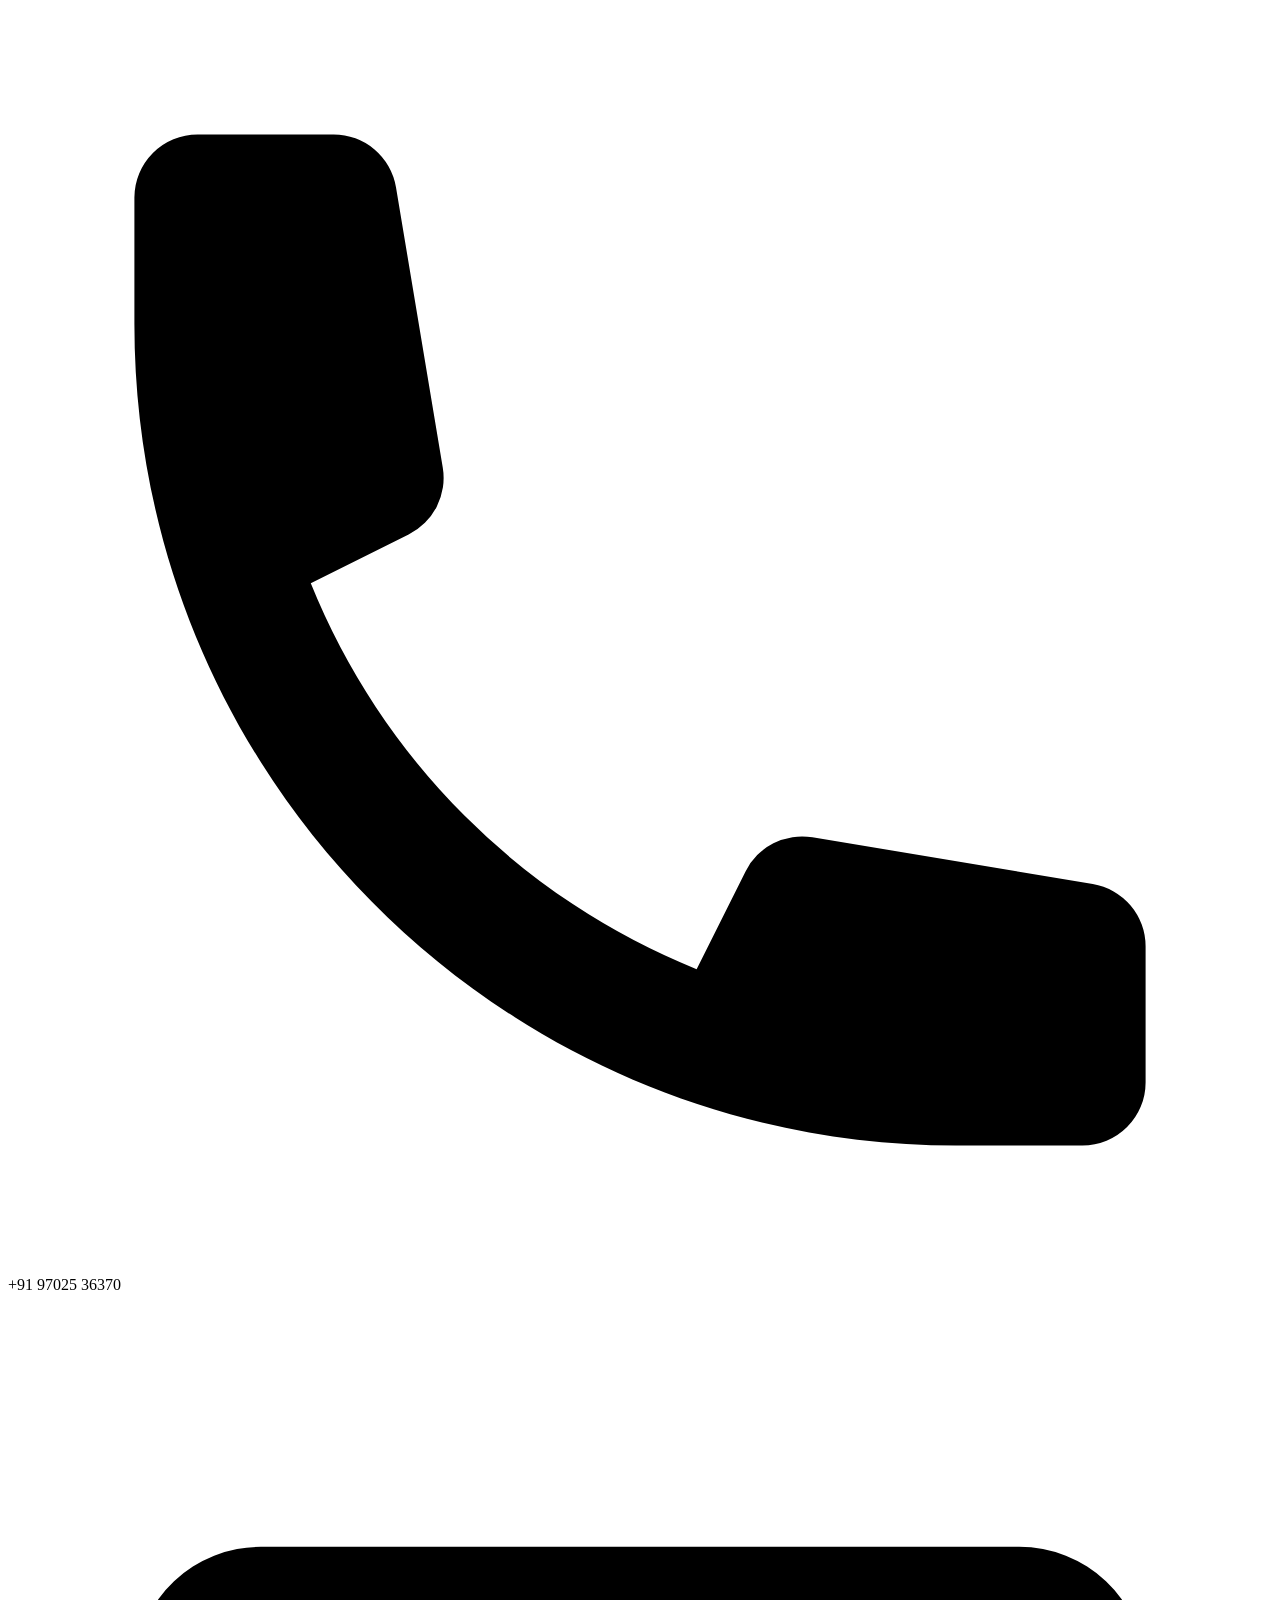
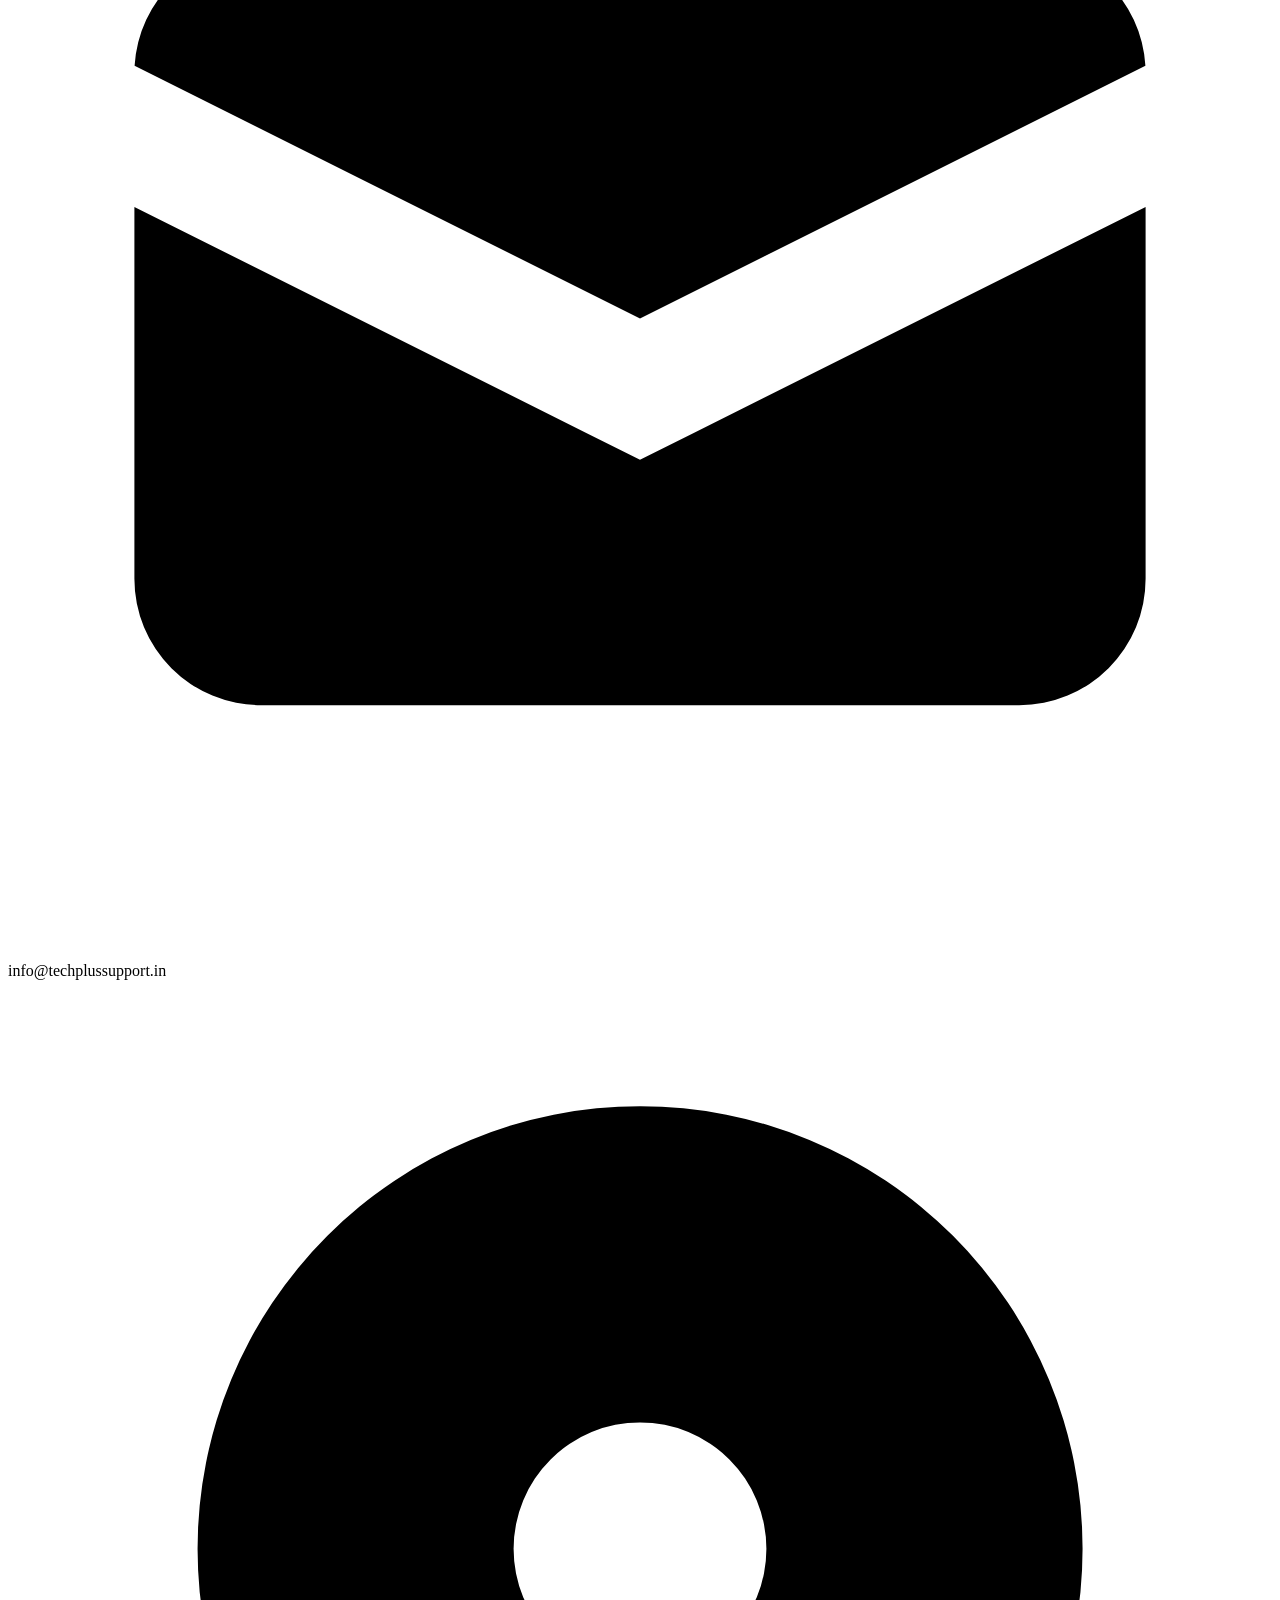
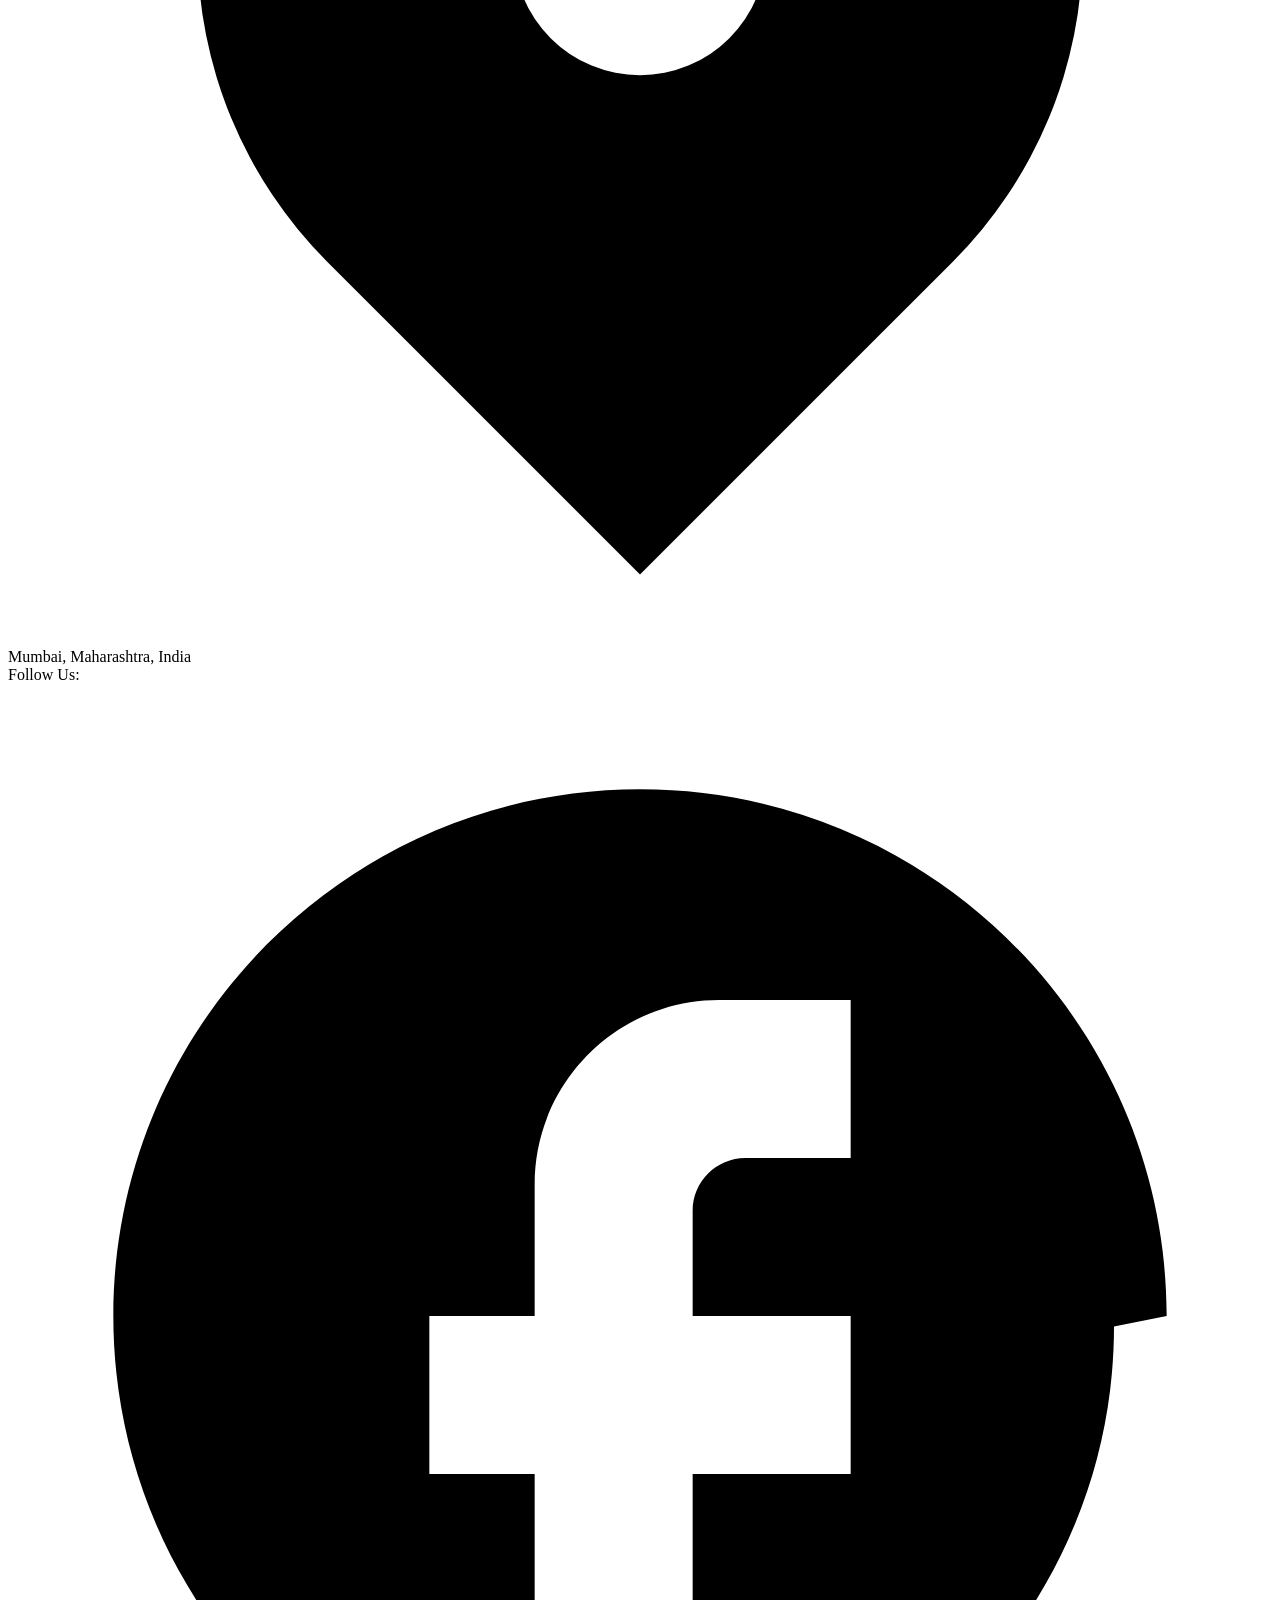
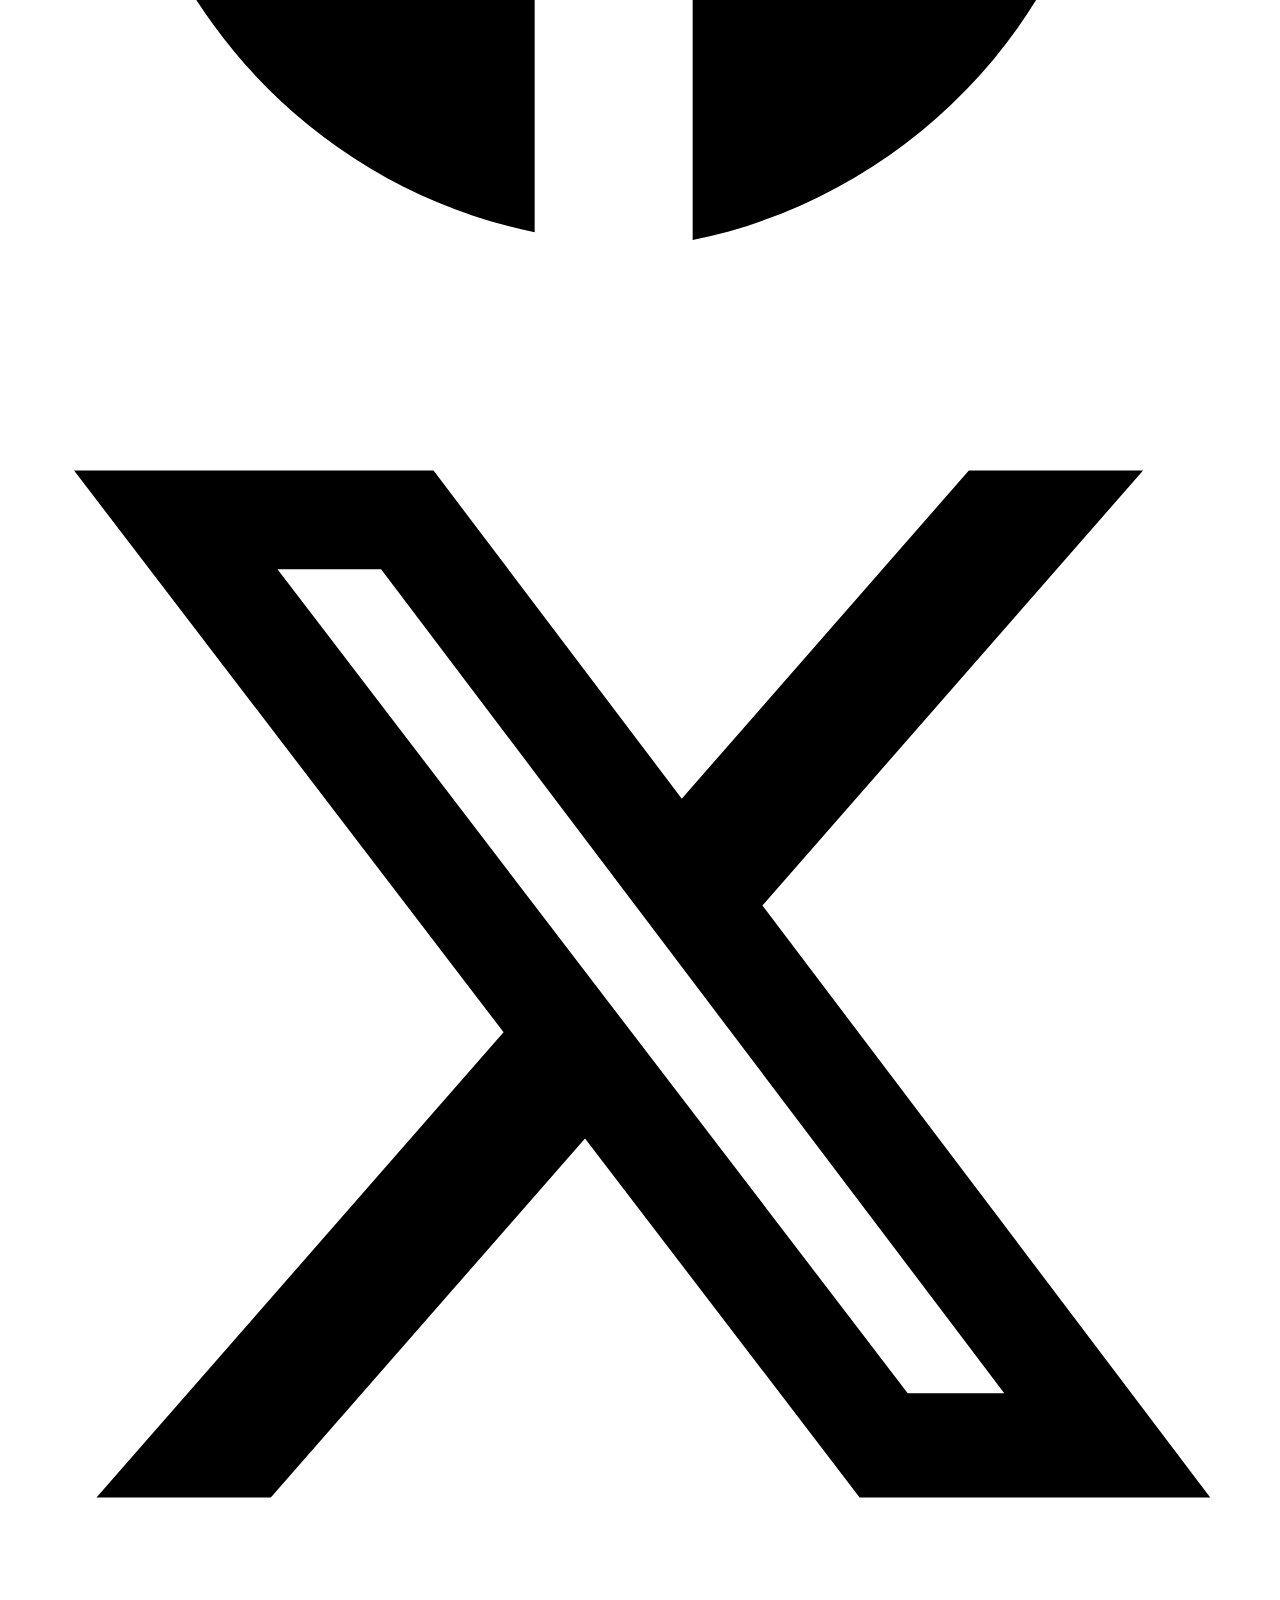
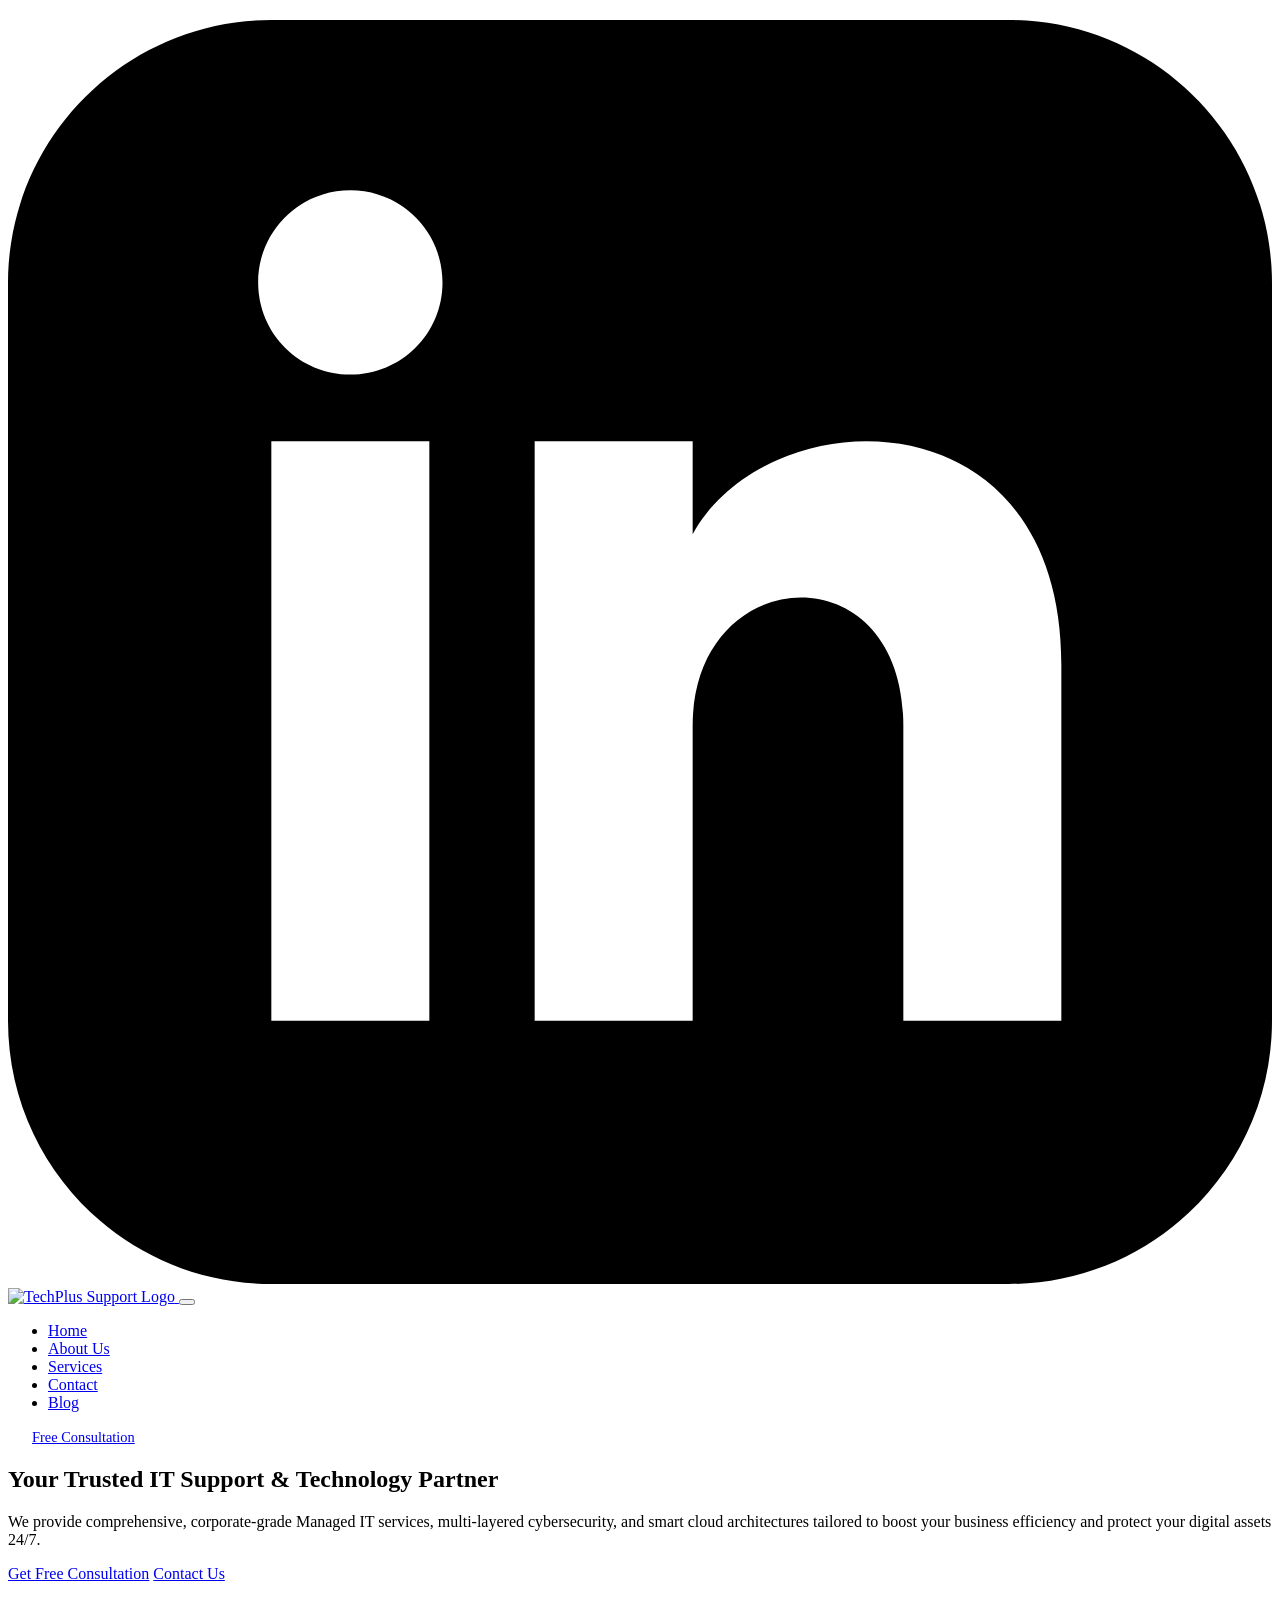
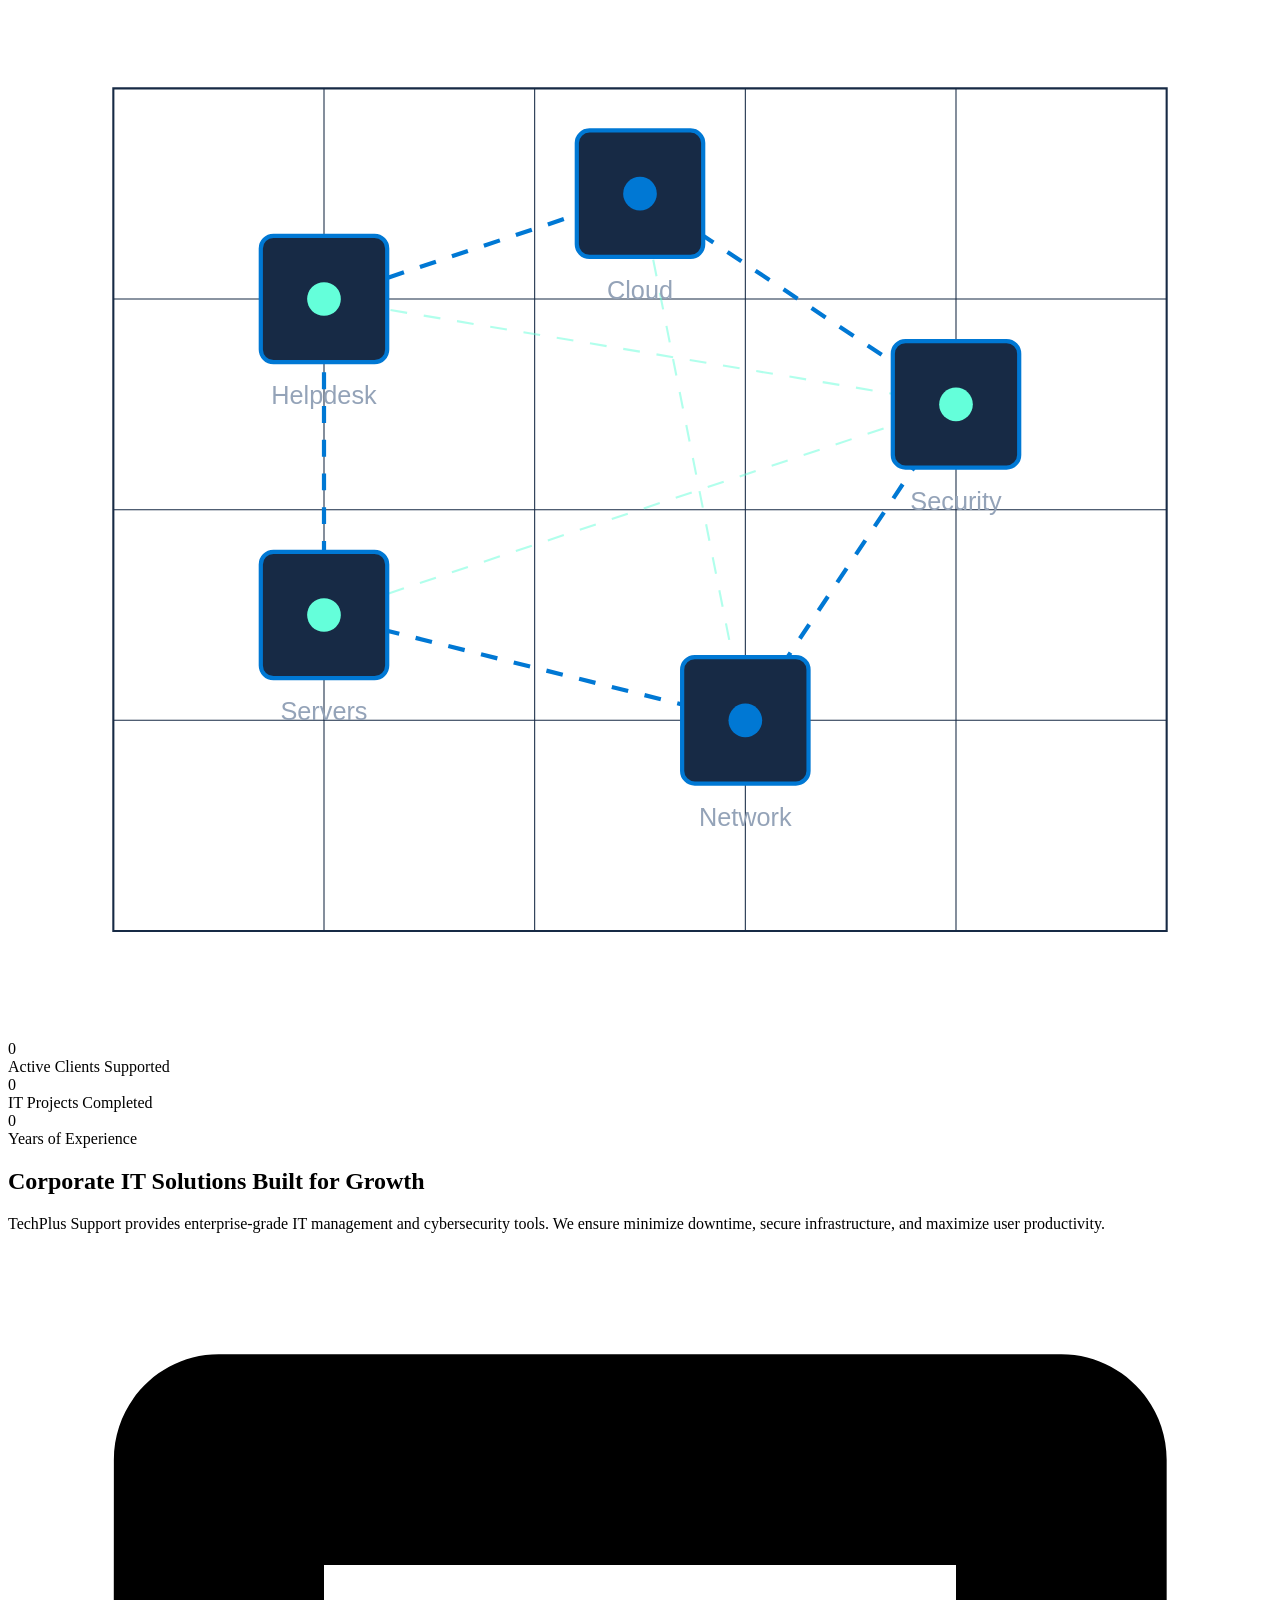
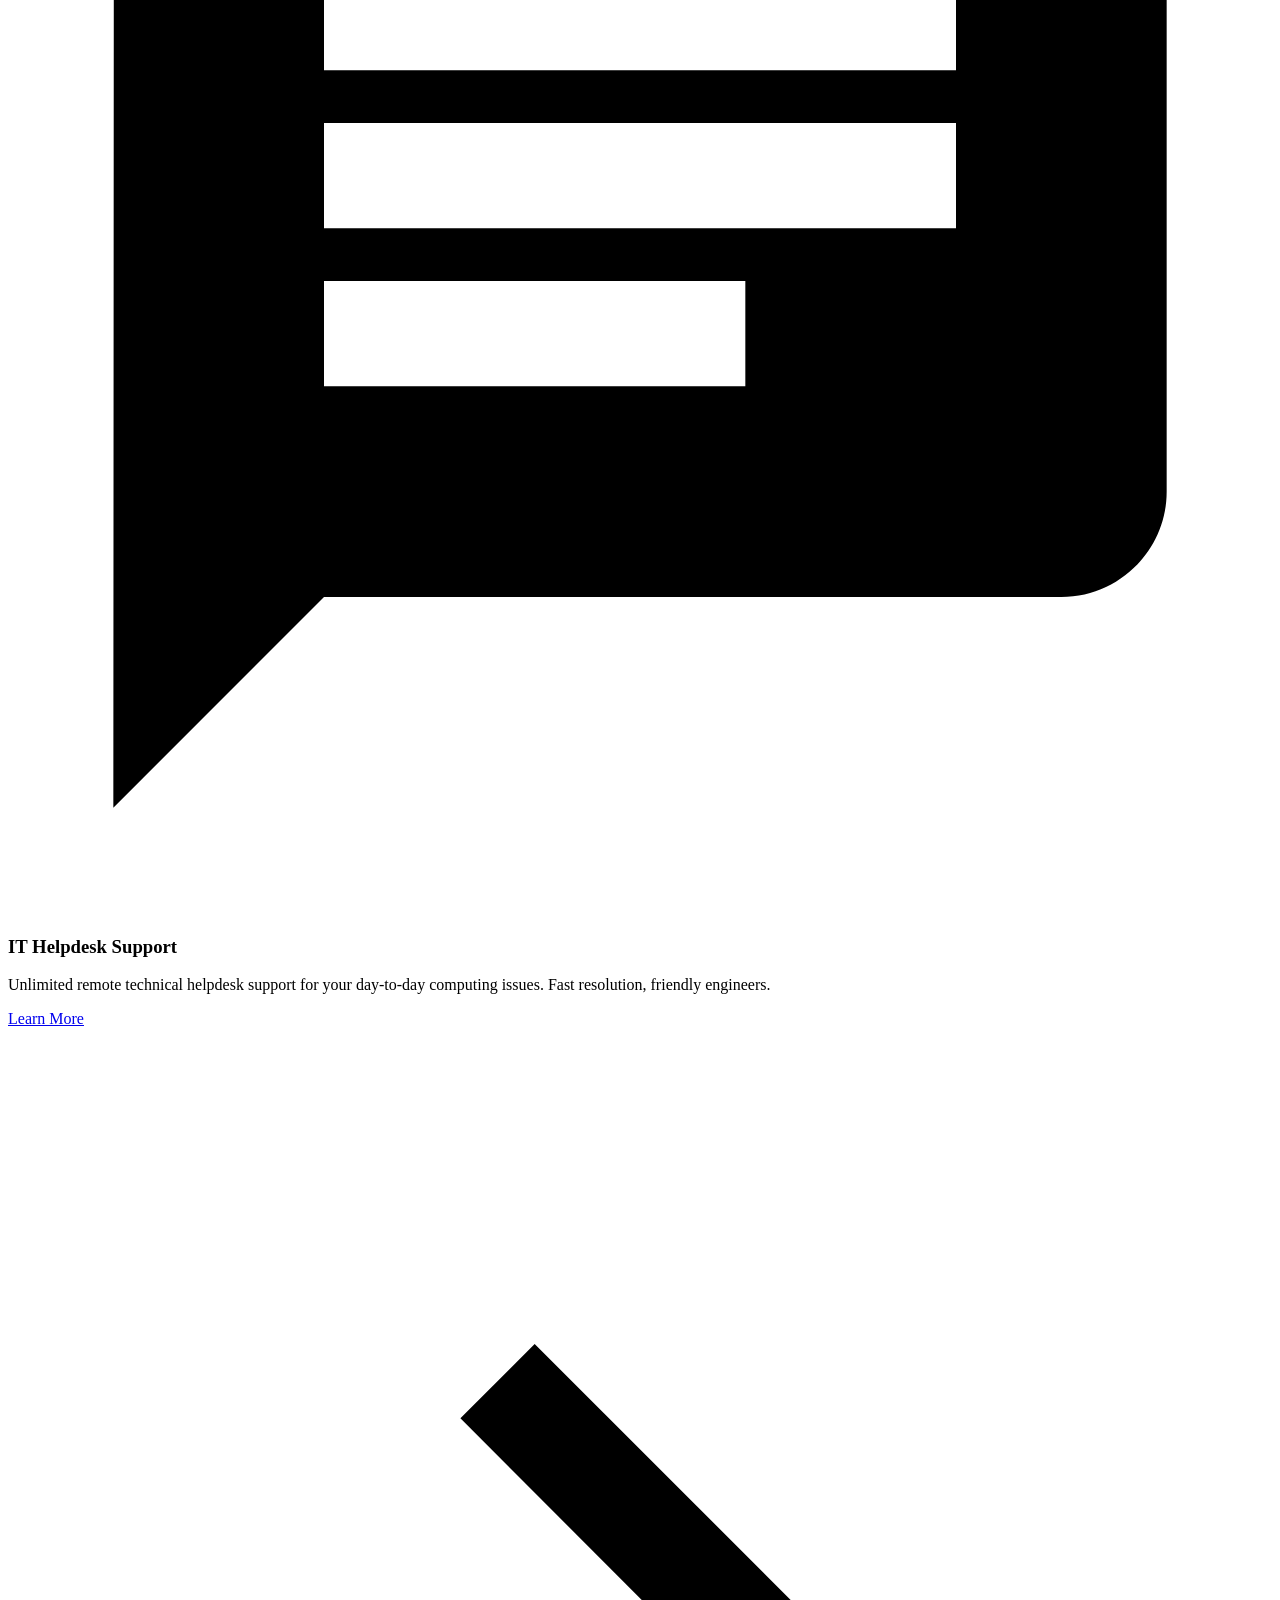
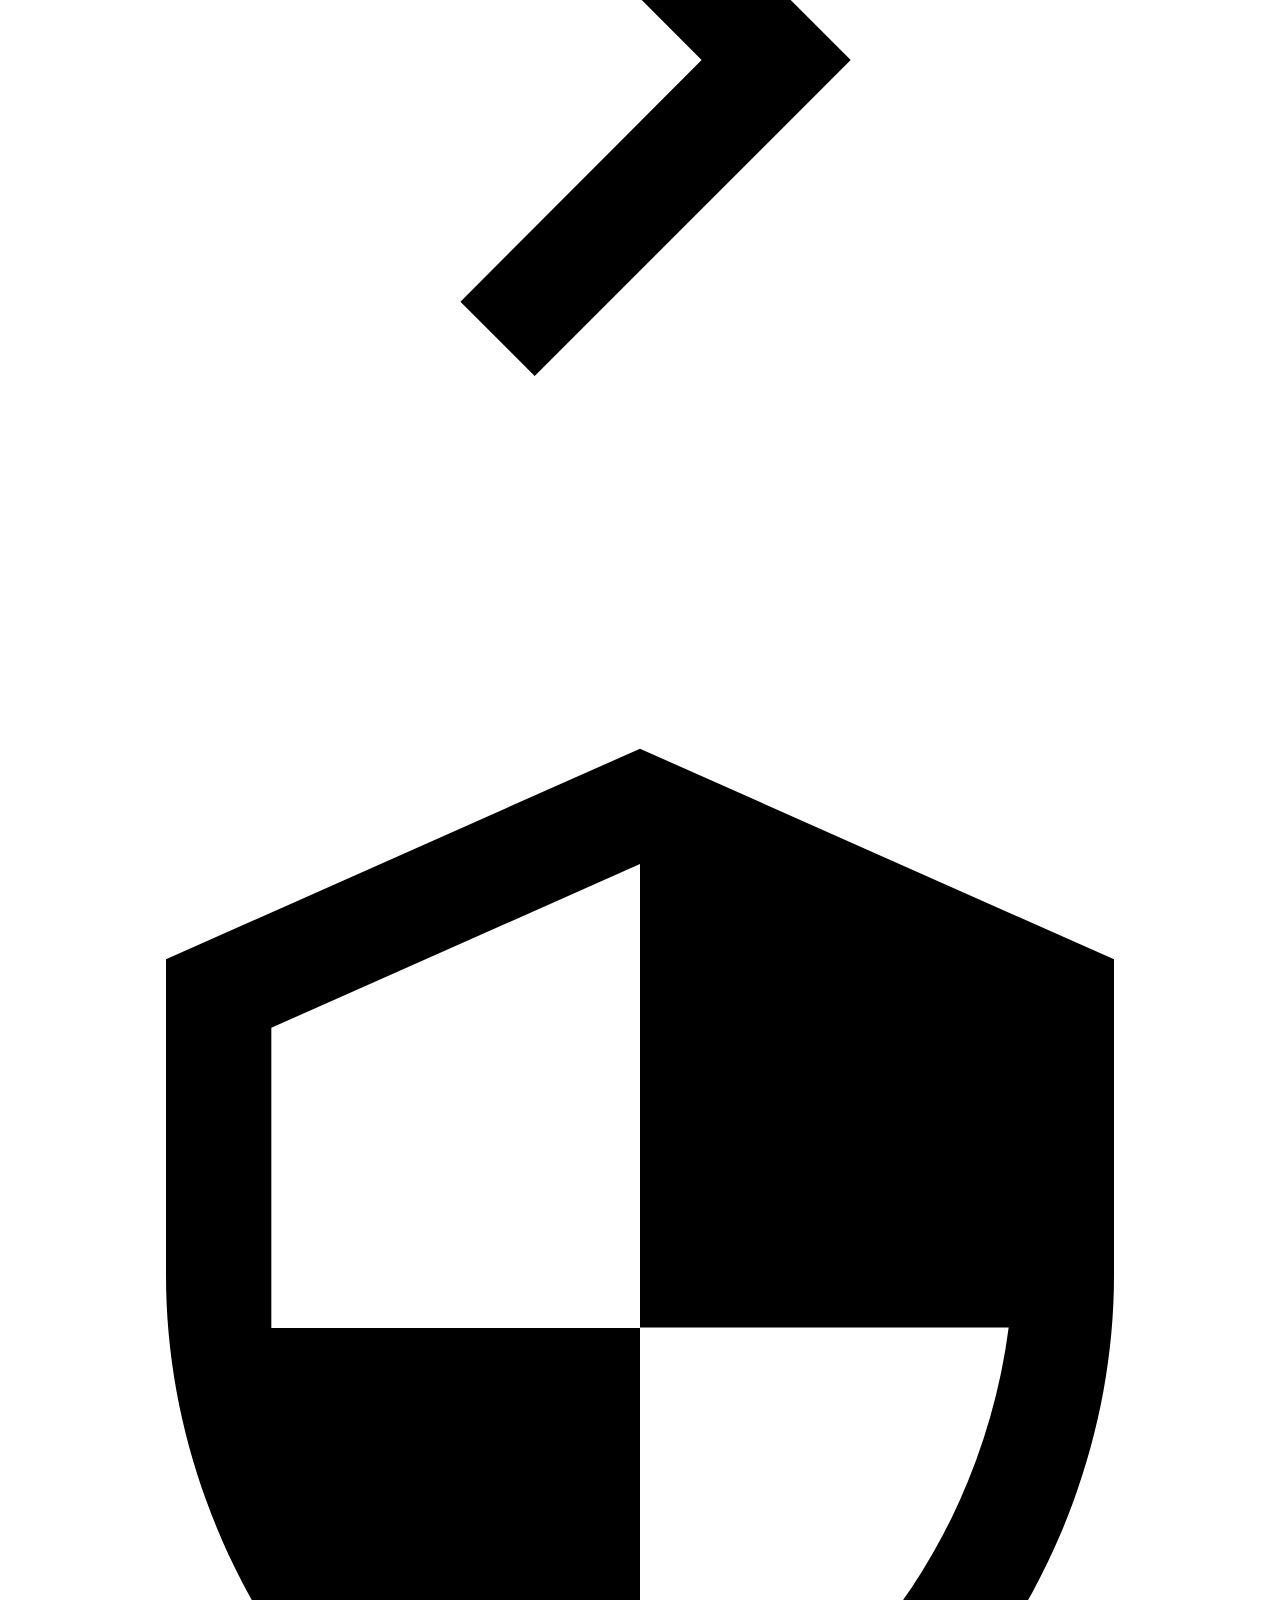
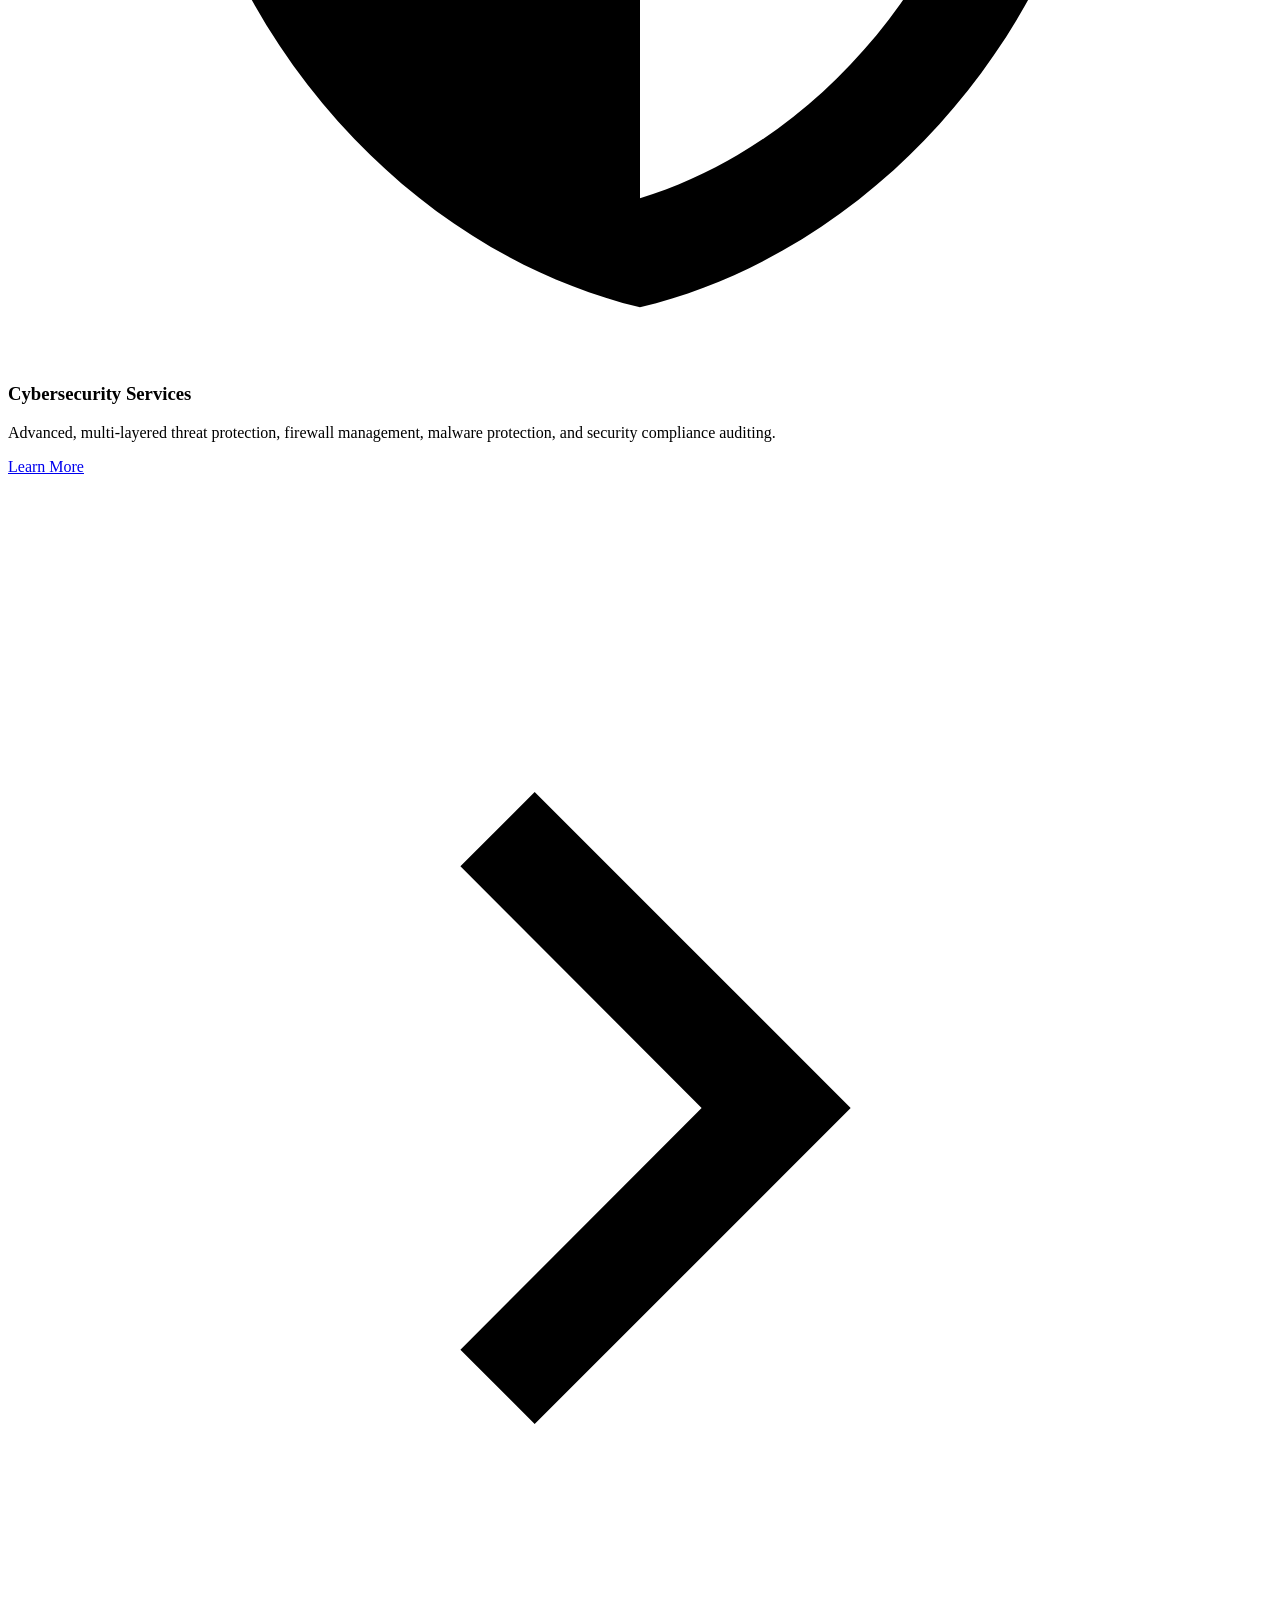
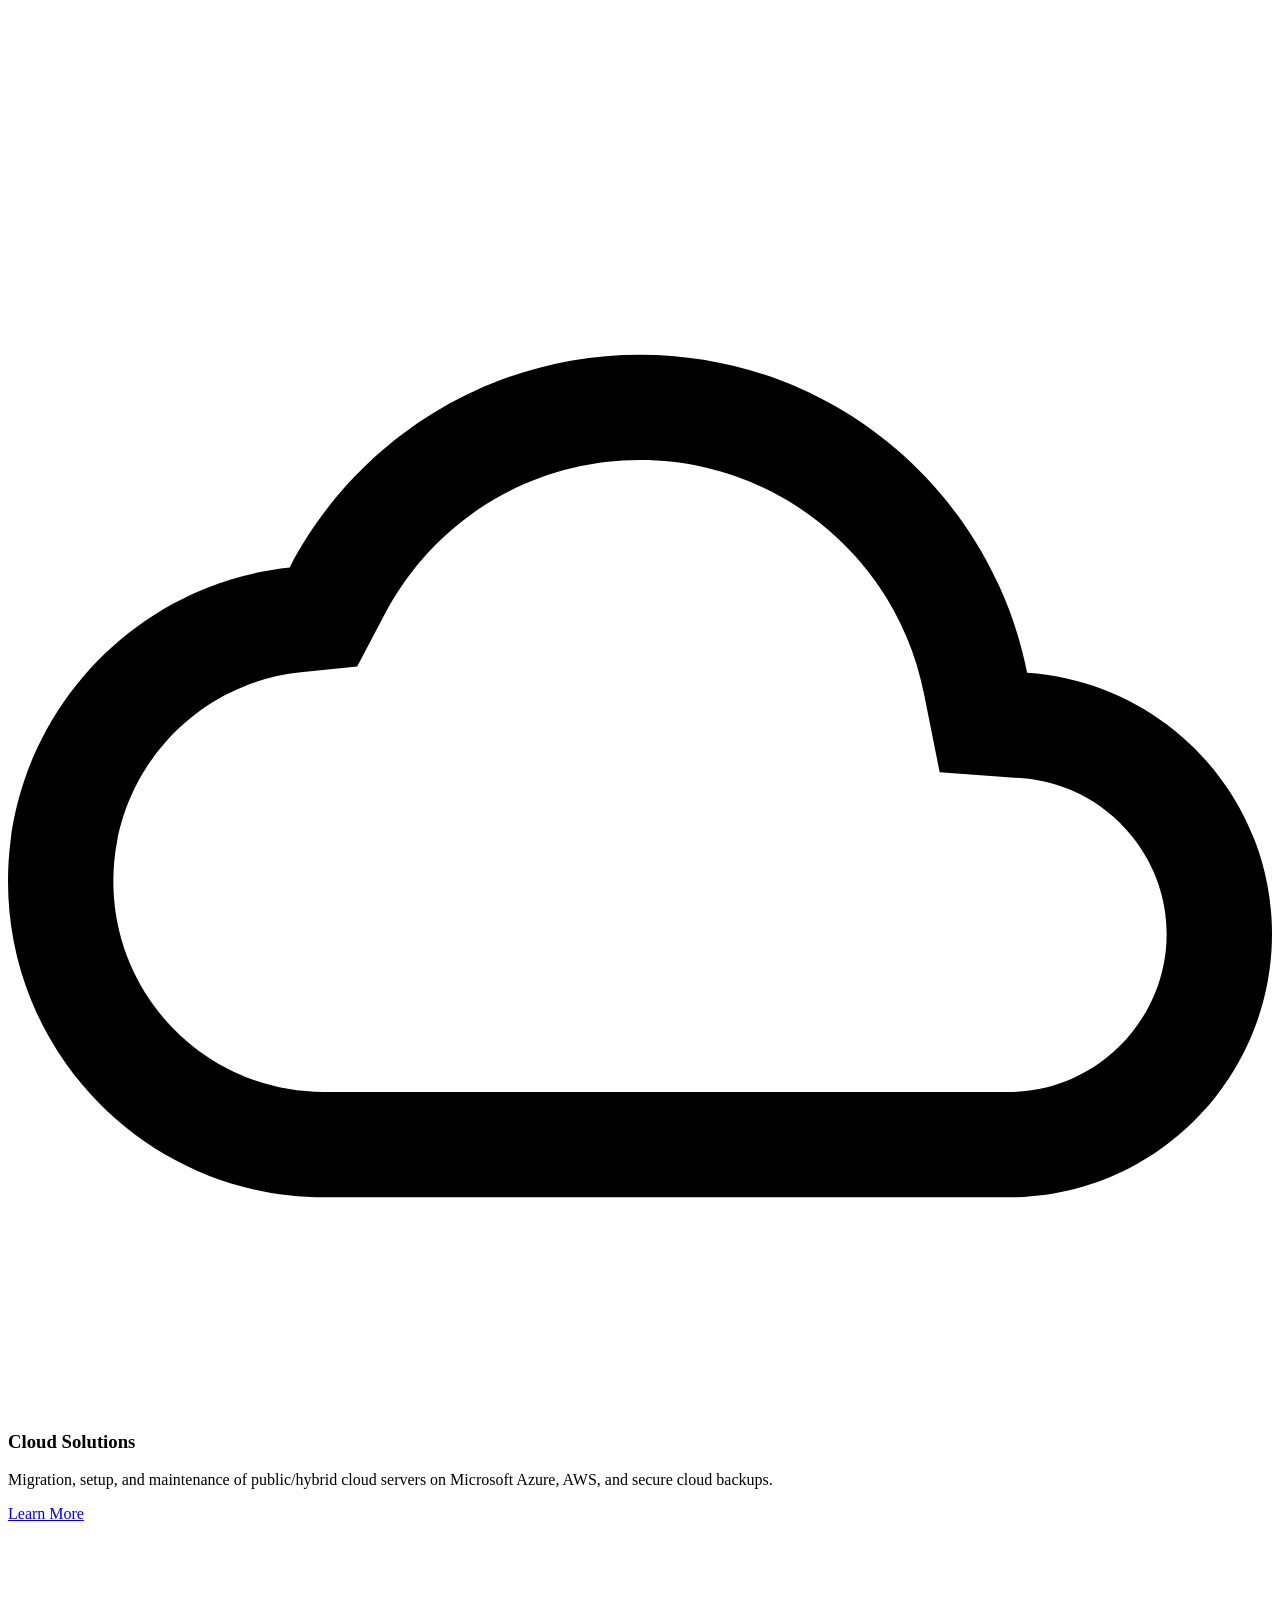
==== index.html @ dabc21ff "Add files via upload" ====
<!DOCTYPE html>
<html lang="en">
<head>
  <meta charset="UTF-8">
  <meta name="viewport" content="width=device-width, initial-scale=1.0">
  <title>Your Trusted IT Support & Technology Partner | TechPlus Support</title>
  <meta name="description" content="TechPlus Support provides premium IT Support, Managed IT Services, Cybersecurity, Cloud Solutions, and Server Management for businesses in Mumbai and globally. Get a free consultation today.">
  <link rel="stylesheet" href="css/style.css">
</head>
<body>

  <!-- Top Contact/Social Bar -->
  <div class="top-bar">
    <div class="container">
      <div class="top-bar-left">
        <div class="top-bar-item">
          <!-- Telephone Icon -->
          <svg viewBox="0 0 20 20"><path d="M2 3a1 1 0 011-1h2.153a1 1 0 01.986.836l.74 4.435a1 1 0 01-.54 1.06l-1.548.773a11.037 11.037 0 006.105 6.105l.774-1.548a1 1 0 011.059-.54l4.435.74a1 1 0 01.836.986V17a1 1 0 01-1 1h-2C7.82 18 2 12.18 2 5V3z"/></svg>
          <span>+91 97025 36370</span>
        </div>
        <div class="top-bar-item">
          <!-- Envelope Icon -->
          <svg viewBox="0 0 20 20"><path d="M2.003 5.884L10 9.882l7.997-3.998A2 2 0 0016 4H4a2 2 0 00-1.997 1.884z"/><path d="M18 8.118l-8 4-8-4V14a2 2 0 002 2h12a2 2 0 002-2V8.118z"/></svg>
          <span>info@techplussupport.in</span>
        </div>
        <div class="top-bar-item">
          <!-- Map Marker Icon -->
          <svg viewBox="0 0 20 20"><path fill-rule="evenodd" d="M5.05 4.05a7 7 0 119.9 9.9L10 18.9l-4.95-4.95a7 7 0 010-9.9zM10 11a2 2 0 100-4 2 2 0 000 4z" clip-rule="evenodd"/></svg>
          <span>Mumbai, Maharashtra, India</span>
        </div>
      </div>
      <div class="top-bar-right">
        <span style="margin-right: 0.5rem;">Follow Us:</span>
        <div class="social-links">
          <!-- Facebook -->
          <a href="#" aria-label="Facebook">
            <svg viewBox="0 0 24 24"><path d="M22 12c0-5.52-4.48-10-10-10S2 6.48 2 12c0 4.84 3.44 8.87 8 9.8V15H8v-3h2V9.5C10 7.57 11.57 6 13.5 6H16v3h-2c-.55 0-1 .45-1 1v2h3v3h-3v6.95c4.56-.93 8-4.96 8-9.75z"/></svg>
          </a>
          <!-- Twitter / X -->
          <a href="#" aria-label="Twitter">
            <svg viewBox="0 0 24 24"><path d="M18.244 2.25h3.308l-7.227 8.26 8.502 11.24H16.17l-5.214-6.817L4.99 21.75H1.68l7.73-8.835L1.254 2.25H8.08l4.713 6.231zm-1.161 17.52h1.833L7.084 4.126H5.117z"/></svg>
          </a>
          <!-- LinkedIn -->
          <a href="#" aria-label="LinkedIn">
            <svg viewBox="0 0 24 24"><path d="M19 0h-14c-2.761 0-5 2.239-5 5v14c0 2.761 2.239 5 5 5h14c2.762 0 5-2.239 5-5v-14c0-2.761-2.238-5-5-5zm-11 19h-3v-11h3v11zm-1.5-12.268c-.966 0-1.75-.779-1.75-1.75s.784-1.75 1.75-1.75 1.75.779 1.75 1.75-.784 1.75-1.75 1.75zm13.5 12.268h-3v-5.604c0-3.368-4-3.113-4 0v5.604h-3v-11h3v1.765c1.396-2.586 7-2.777 7 2.476v6.759z"/></svg>
          </a>
        </div>
      </div>
    </div>
  </div>

  <!-- Header & Navigation -->
  <header>
    <div class="container">
      <nav class="navbar">
        <a href="index.html" class="logo">
          <img src="images/logo.jpg" alt="TechPlus Support Logo" class="logo-img">
        </a>

        <button class="hamburger" aria-label="Toggle Navigation">
          <span></span>
          <span></span>
          <span></span>
        </button>

        <ul class="nav-links">
          <li><a href="index.html" class="nav-link">Home</a></li>
          <li><a href="about.html" class="nav-link">About Us</a></li>
          <li><a href="services.html" class="nav-link">Services</a></li>
          <li><a href="contact.html" class="nav-link">Contact</a></li>
          <li><a href="blog.html" class="nav-link">Blog</a></li>
        </ul>

        <div class="nav-cta">
          <a href="contact.html?service=consultation" class="btn btn-outline" style="padding: 0.6rem 1.5rem; font-size: 0.9rem;">Free Consultation</a>
        </div>
      </nav>
    </div>
  </header>

  <!-- Hero Section -->
  <section class="hero">
    <div class="container">
      <div class="hero-grid">
        <div class="hero-content">
          <h1>Your Trusted IT Support & Technology Partner</h1>
          <p>We provide comprehensive, corporate-grade Managed IT services, multi-layered cybersecurity, and smart cloud architectures tailored to boost your business efficiency and protect your digital assets 24/7.</p>
          <div class="hero-ctas">
            <a href="contact.html?service=consultation" class="btn btn-primary">Get Free Consultation</a>
            <a href="contact.html" class="btn btn-secondary">Contact Us</a>
          </div>
        </div>
        <div class="hero-image-wrapper">
          <!-- Abstract SVG Network Illustration for High-End IT Aesthetic -->
          <svg class="hero-svg" viewBox="0 0 600 500" fill="none" xmlns="http://www.w3.org/2000/svg">
            <style>
              .pulse { animation: pulseAnim 3s infinite alternate; }
              .pulse-delayed { animation: pulseAnim 3s infinite alternate 1.5s; }
              .dash { stroke-dasharray: 8; animation: dashAnim 30s linear infinite; }
              @keyframes pulseAnim {
                0% { r: 6px; fill-opacity: 0.6; }
                100% { r: 12px; fill-opacity: 0.9; }
              }
              @keyframes dashAnim {
                to { stroke-dashoffset: -1000; }
              }
            </style>
            <!-- Background Grid -->
            <path d="M50 50 H550 V450 H50 Z" stroke="#172a45" stroke-width="1"/>
            <path d="M150 50 V450 M250 50 V450 M350 50 V450 M450 50 V450" stroke="#172a45" stroke-width="0.5"/>
            <path d="M50 150 H550 M50 250 H550 M50 350 H550" stroke="#172a45" stroke-width="0.5"/>
            
            <!-- Connection Lines -->
            <path class="dash" d="M150 150 L300 100 L450 200 L350 350 L150 300 Z" stroke="#0078d4" stroke-width="2"/>
            <path class="dash" d="M300 100 L350 350 M150 150 L450 200 M150 300 L300 250 L450 200" stroke="#64ffda" stroke-width="1" stroke-opacity="0.5"/>
            
            <!-- Servers and Devices SVGs inside Hero -->
            <rect x="120" y="120" width="60" height="60" rx="6" fill="#172a45" stroke="#0078d4" stroke-width="2"/>
            <circle cx="150" cy="150" r="8" fill="#64ffda" class="pulse"/>
            
            <rect x="270" y="70" width="60" height="60" rx="6" fill="#172a45" stroke="#0078d4" stroke-width="2"/>
            <circle cx="300" cy="100" r="8" fill="#0078d4" class="pulse-delayed"/>
            
            <rect x="420" y="170" width="60" height="60" rx="6" fill="#172a45" stroke="#0078d4" stroke-width="2"/>
            <circle cx="450" cy="200" r="8" fill="#64ffda" class="pulse"/>

            <rect x="320" y="320" width="60" height="60" rx="6" fill="#172a45" stroke="#0078d4" stroke-width="2"/>
            <circle cx="350" cy="350" r="8" fill="#0078d4" class="pulse-delayed"/>

            <rect x="120" y="270" width="60" height="60" rx="6" fill="#172a45" stroke="#0078d4" stroke-width="2"/>
            <circle cx="150" cy="300" r="8" fill="#64ffda" class="pulse"/>
            
            <!-- Labels -->
            <text x="150" y="200" fill="#94a3b8" font-size="12" text-anchor="middle" font-family="sans-serif">Helpdesk</text>
            <text x="300" y="150" fill="#94a3b8" font-size="12" text-anchor="middle" font-family="sans-serif">Cloud</text>
            <text x="450" y="250" fill="#94a3b8" font-size="12" text-anchor="middle" font-family="sans-serif">Security</text>
            <text x="350" y="400" fill="#94a3b8" font-size="12" text-anchor="middle" font-family="sans-serif">Network</text>
            <text x="150" y="350" fill="#94a3b8" font-size="12" text-anchor="middle" font-family="sans-serif">Servers</text>
          </svg>
        </div>
      </div>

      <!-- Stats Bar Panel -->
      <div class="stats-bar">
        <div class="stat-item">
          <div class="stat-number" data-target="1500" data-suffix="+">0</div>
          <div class="stat-label">Active Clients Supported</div>
        </div>
        <div class="stat-item">
          <div class="stat-number" data-target="3200" data-suffix="+">0</div>
          <div class="stat-label">IT Projects Completed</div>
        </div>
        <div class="stat-item">
          <div class="stat-number" data-target="12" data-suffix="+">0</div>
          <div class="stat-label">Years of Experience</div>
        </div>
      </div>
    </div>
  </section>

  <!-- Core Competencies / Why Us Section Summary -->
  <section class="section">
    <div class="container">
      <div class="section-header">
        <h2>Corporate IT Solutions Built for Growth</h2>
        <p>TechPlus Support provides enterprise-grade IT management and cybersecurity tools. We ensure minimize downtime, secure infrastructure, and maximize user productivity.</p>
      </div>

      <div class="services-grid">
        <!-- 1. Helpdesk -->
        <div class="service-card">
          <div class="service-icon">
            <svg viewBox="0 0 24 24"><path d="M20 2H4c-1.1 0-1.99.9-1.99 2L2 22l4-4h14c1.1 0 2-.9 2-2V4c0-1.1-.9-2-2-2zM6 9h12v2H6V9zm8 5H6v-2h8v2zm4-6H6V6h12v2z"/></svg>
          </div>
          <h3>IT Helpdesk Support</h3>
          <p>Unlimited remote technical helpdesk support for your day-to-day computing issues. Fast resolution, friendly engineers.</p>
          <a href="services.html" class="btn-link">Learn More 
            <svg viewBox="0 0 24 24"><path d="M8.59 16.59L13.17 12 8.59 7.41 10 6l6 6-6 6-1.41-1.41z"/></svg>
          </a>
        </div>

        <!-- 2. Security -->
        <div class="service-card">
          <div class="service-icon">
            <svg viewBox="0 0 24 24"><path d="M12 1L3 5v6c0 5.55 3.84 10.74 9 12 5.16-1.26 9-6.45 9-12V5l-9-4zm0 10.99h7c-.53 4.12-3.28 7.79-7 8.94V12H5V6.3l7-3.11v8.8z"/></svg>
          </div>
          <h3>Cybersecurity Services</h3>
          <p>Advanced, multi-layered threat protection, firewall management, malware protection, and security compliance auditing.</p>
          <a href="services.html" class="btn-link">Learn More 
            <svg viewBox="0 0 24 24"><path d="M8.59 16.59L13.17 12 8.59 7.41 10 6l6 6-6 6-1.41-1.41z"/></svg>
          </a>
        </div>

        <!-- 3. Cloud -->
        <div class="service-card">
          <div class="service-icon">
            <svg viewBox="0 0 24 24"><path d="M19.35 10.04C18.67 6.59 15.64 4 12 4 9.11 4 6.6 5.64 5.35 8.04 2.34 8.36 0 10.91 0 14c0 3.31 2.69 6 6 6h13c2.76 0 5-2.24 5-5 0-2.64-2.05-4.78-4.65-4.96zM19 18H6c-2.21 0-4-1.79-4-4 0-2.05 1.53-3.76 3.56-3.97l1.07-.11.5-.95C8.08 7.14 9.94 6 12 6c2.62 0 4.88 1.86 5.39 4.43l.3 1.5 1.53.11c1.56.1 2.78 1.41 2.78 2.96 0 1.65-1.35 3-3 3z"/></svg>
          </div>
          <h3>Cloud Solutions</h3>
          <p>Migration, setup, and maintenance of public/hybrid cloud servers on Microsoft Azure, AWS, and secure cloud backups.</p>
          <a href="services.html" class="btn-link">Learn More 
            <svg viewBox="0 0 24 24"><path d="M8.59 16.59L13.17 12 8.59 7.41 10 6l6 6-6 6-1.41-1.41z"/></svg>
          </a>
        </div>
      </div>

      <div class="text-center" style="margin-top: 3rem;">
        <a href="services.html" class="btn btn-outline">View All Managed IT Services</a>
      </div>
    </div>
  </section>

  <!-- High-End Section: Testimonials Carousel -->
  <section class="section section-bg-dark testimonials-section">
    <div class="container">
      <div class="section-header">
        <h2>What Our Clients Say</h2>
        <p>Discover how TechPlus Support helps enterprises, startups, and mid-sized businesses streamline operations and secure their data.</p>
      </div>

      <div class="carousel-container">
        <div class="carousel-track">
          <!-- Slide 1 -->
          <div class="carousel-slide">
            <div class="testimonial-card">
              <p class="testimonial-text">"TechPlus Support transformed our office infrastructure. Their team migrated us to Microsoft 365 and secured our database flawlessly. Their 24/7 helpdesk has reduced our IT downtime to near zero."</p>
              <div class="testimonial-author">
                <div class="author-info">
                  <div class="author-name">Rajesh Mehta</div>
                  <div class="author-title">Operations Director, FinTech Solutions India</div>
                </div>
              </div>
            </div>
          </div>
          <!-- Slide 2 -->
          <div class="carousel-slide">
            <div class="testimonial-card">
              <p class="testimonial-text">"Since outsourcing our server management and cybersecurity monitoring to TechPlus Support, we sleep easy at night. Their engineers are responsive, friendly, and highly skilled."</p>
              <div class="testimonial-author">
                <div class="author-info">
                  <div class="author-name">Anjali Sharma</div>
                  <div class="author-title">Chief Technology Officer, Core Retail Corp</div>
                </div>
              </div>
            </div>
          </div>
          <!-- Slide 3 -->
          <div class="carousel-slide">
            <div class="testimonial-card">
              <p class="testimonial-text">"Excellent remote support response. Whenever our employee laptops have software bugs or Microsoft accounts get locked out, TechPlus team resolves it within 15 minutes."</p>
              <div class="testimonial-author">
                <div class="author-info">
                  <div class="author-name">David D'Souza</div>
                  <div class="author-title">HR Manager, Creative Pixels Agency</div>
                </div>
              </div>
            </div>
          </div>
        </div>

        <!-- Controls -->
        <div class="carousel-nav">
          <button class="carousel-btn prev" aria-label="Previous testimonial">
            <svg viewBox="0 0 24 24"><path d="M15.41 7.41L14 6l-6 6 6 6 1.41-1.41L10.83 12z"/></svg>
          </button>
          <button class="carousel-btn next" aria-label="Next testimonial">
            <svg viewBox="0 0 24 24"><path d="M8.59 16.59L13.17 12 8.59 7.41 10 6l6 6-6 6 1.41-1.41z"/></svg>
          </button>
        </div>
        <div class="carousel-dots"></div>
      </div>
    </div>
  </section>

  <!-- FAQ Section -->
  <section class="section">
    <div class="container">
      <div class="section-header">
        <h2>Frequently Asked Questions</h2>
        <p>Find quick answers to common questions about our Managed IT services and customer support policies.</p>
      </div>

      <div class="faq-accordion">
        <div class="faq-item">
          <div class="faq-question">
            <span>What are Managed IT Services?</span>
            <svg viewBox="0 0 24 24"><path d="M7.41 8.59L12 13.17l4.59-4.58L18 10l-6 6-6-6 1.41-1.41z"/></svg>
          </div>
          <div class="faq-answer">
            <p>Managed IT Services allow a business to outsource their IT operations to a specialized provider like TechPlus Support. We proactively monitor, manage, and secure your systems, hardware, networks, and cloud instances, rather than just fixing items when they break.</p>
          </div>
        </div>

        <div class="faq-item">
          <div class="faq-question">
            <span>How fast does your helpdesk respond to issues?</span>
            <svg viewBox="0 0 24 24"><path d="M7.41 8.59L12 13.17l4.59-4.58L18 10l-6 6-6-6 1.41-1.41z"/></svg>
          </div>
          <div class="faq-answer">
            <p>Our standard SLA provides a response within 15 minutes for critical server/network issues, and under 1 hour for standard workstation helpdesk tickets. We offer remote and telephone assistance instantly, and onsite dispatch if required.</p>
          </div>
        </div>

        <div class="faq-item">
          <div class="faq-question">
            <span>Do you offer support on weekends and holidays?</span>
            <svg viewBox="0 0 24 24"><path d="M7.41 8.59L12 13.17l4.59-4.58L18 10l-6 6-6-6 1.41-1.41z"/></svg>
          </div>
          <div class="faq-answer">
            <p>Yes. TechPlus Support offers 24/7/365 active monitoring and technical support for businesses subscribed to our Enterprise/Managed IT plans. Our network operations center is always staffed to keep your business running.</p>
          </div>
        </div>

        <div class="faq-item">
          <div class="faq-question">
            <span>Are there any long-term contract lock-ins?</span>
            <svg viewBox="0 0 24 24"><path d="M7.41 8.59L12 13.17l4.59-4.58L18 10l-6 6-6-6 1.41-1.41z"/></svg>
          </div>
          <div class="faq-answer">
            <p>We offer flexible terms, including month-to-month service agreements, as well as discounted annual commitments. We believe in earning your business every single month through high-quality support and engineering.</p>
          </div>
        </div>
      </div>
    </div>
  </section>

  <!-- CTA Banner Section -->
  <section class="section container" style="padding-top: 0; padding-bottom: 5rem;">
    <div class="cta-banner">
      <h2>Ready to Upgrade Your Corporate Technology Infrastructure?</h2>
      <p>Consult with our lead technology engineer today. Receive a free assessment of your network, security posture, and cloud configurations.</p>
      <div class="cta-banner-buttons">
        <a href="contact.html?service=consultation" class="btn btn-primary">Book Consultation</a>
        <a href="contact.html" class="btn btn-secondary">Get In Touch</a>
      </div>
    </div>
  </section>

  <!-- Floating Contact Widgets -->
  <div class="floating-widgets">
    <button class="btn-whatsapp" aria-label="Chat on WhatsApp">
      <!-- WhatsApp Icon -->
      <svg viewBox="0 0 24 24"><path d="M.057 24l1.687-6.163c-1.041-1.804-1.588-3.849-1.587-5.946C.06 5.348 5.397.01 12.008.01c3.202.001 6.212 1.246 8.477 3.514 2.266 2.268 3.507 5.28 3.505 8.484-.004 6.657-5.34 11.997-11.953 11.997-2.005-.001-3.973-.502-5.73-1.45L0 24zm6.59-4.846c1.6.95 3.188 1.449 4.825 1.451 5.436 0 9.86-4.37 9.864-9.799.002-2.63-1.023-5.101-2.885-6.965C16.528 2.023 14.07 1 11.516 1c-5.44 0-9.866 4.372-9.87 9.802 0 1.714.47 3.387 1.357 4.887l-.994 3.627 3.734-.972zm10.11-6.196c-.287-.144-1.695-.838-1.958-.933-.262-.096-.454-.144-.645.144-.191.287-.74.933-.907 1.124-.167.19-.334.215-.62.072-.288-.144-1.215-.447-2.316-1.43-.856-.764-1.433-1.706-1.6-1.993-.168-.287-.018-.442.125-.584.13-.127.287-.335.43-.502.144-.167.191-.287.287-.478.096-.191.048-.36-.024-.502-.072-.143-.645-1.554-.885-2.128-.233-.563-.49-.487-.674-.496-.172-.008-.371-.01-.57-.01-.2 0-.526.075-.802.374-.276.3-.1.688.191 1.077 1.1 1.539 2.457 2.308 3.51 2.308.287 0 .548-.013.785-.045.244-.032.73-.298.832-.587.102-.288.102-.536.072-.587-.03-.051-.11-.096-.397-.24z"/></svg>
    </button>
    <button class="btn-scrolltop" aria-label="Scroll back to top">
      <svg viewBox="0 0 24 24"><path d="M4 12l1.41 1.41L11 7.83V20h2V7.83l5.58 5.59L20 12l-8-8-8 8z"/></svg>
    </button>
  </div>

  <!-- Footer -->
  <footer>
    <div class="container">
      <div class="footer-grid">
        <!-- Col 1: About -->
        <div class="footer-col footer-about">
          <a href="index.html" class="logo" style="color: white;">
            TechPlus <span>Support</span>
          </a>
          <p>Professional Managed IT support, cloud setups, and multi-layered cybersecurity services. Empowering Mumbai businesses with robust, high-performance technology operations since 2014.</p>
          <div class="footer-socials">
            <a href="#" aria-label="Facebook">
              <svg viewBox="0 0 24 24"><path d="M22 12c0-5.52-4.48-10-10-10S2 6.48 2 12c0 4.84 3.44 8.87 8 9.8V15H8v-3h2V9.5C10 7.57 11.57 6 13.5 6H16v3h-2c-.55 0-1 .45-1 1v2h3v3h-3v6.95c4.56-.93 8-4.96 8-9.75z"/></svg>
            </a>
            <a href="#" aria-label="Twitter">
              <svg viewBox="0 0 24 24"><path d="M18.244 2.25h3.308l-7.227 8.26 8.502 11.24H16.17l-5.214-6.817L4.99 21.75H1.68l7.73-8.835L1.254 2.25H8.08l4.713 6.231zm-1.161 17.52h1.833L7.084 4.126H5.117z"/></svg>
            </a>
            <a href="#" aria-label="LinkedIn">
              <svg viewBox="0 0 24 24"><path d="M19 0h-14c-2.761 0-5 2.239-5 5v14c0 2.761 2.239 5 5 5h14c2.762 0 5-2.239 5-5v-14c0-2.761-2.238-5-5-5zm-11 19h-3v-11h3v11zm-1.5-12.268c-.966 0-1.75-.779-1.75-1.75s.784-1.75 1.75-1.75 1.75.779 1.75 1.75-.784 1.75-1.75 1.75zm13.5 12.268h-3v-5.604c0-3.368-4-3.113-4 0v5.604h-3v-11h3v1.765c1.396-2.586 7-2.777 7 2.476v6.759z"/></svg>
            </a>
          </div>
        </div>

        <!-- Col 2: Services Quick Links -->
        <div class="footer-col">
          <h3>Services</h3>
          <ul class="footer-links">
            <li><a href="services.html"><svg viewBox="0 0 24 24"><path d="M8.59 16.59L13.17 12 8.59 7.41 10 6l6 6-6 6-1.41-1.41z"/></svg> Helpdesk Support</a></li>
            <li><a href="services.html"><svg viewBox="0 0 24 24"><path d="M8.59 16.59L13.17 12 8.59 7.41 10 6l6 6-6 6-1.41-1.41z"/></svg> Cybersecurity</a></li>
            <li><a href="services.html"><svg viewBox="0 0 24 24"><path d="M8.59 16.59L13.17 12 8.59 7.41 10 6l6 6-6 6-1.41-1.41z"/></svg> Cloud Migration</a></li>
            <li><a href="services.html"><svg viewBox="0 0 24 24"><path d="M8.59 16.59L13.17 12 8.59 7.41 10 6l6 6-6 6-1.41-1.41z"/></svg> Microsoft 365 Setup</a></li>
            <li><a href="services.html"><svg viewBox="0 0 24 24"><path d="M8.59 16.59L13.17 12 8.59 7.41 10 6l6 6-6 6-1.41-1.41z"/></svg> Server Administration</a></li>
          </ul>
        </div>

        <!-- Col 3: Quick Links -->
        <div class="footer-col">
          <h3>Quick Links</h3>
          <ul class="footer-links">
            <li><a href="index.html"><svg viewBox="0 0 24 24"><path d="M8.59 16.59L13.17 12 8.59 7.41 10 6l6 6-6 6-1.41-1.41z"/></svg> Home</a></li>
            <li><a href="about.html"><svg viewBox="0 0 24 24"><path d="M8.59 16.59L13.17 12 8.59 7.41 10 6l6 6-6 6-1.41-1.41z"/></svg> About Us</a></li>
            <li><a href="services.html"><svg viewBox="0 0 24 24"><path d="M8.59 16.59L13.17 12 8.59 7.41 10 6l6 6-6 6-1.41-1.41z"/></svg> Services</a></li>
            <li><a href="contact.html"><svg viewBox="0 0 24 24"><path d="M8.59 16.59L13.17 12 8.59 7.41 10 6l6 6-6 6-1.41-1.41z"/></svg> Contact Us</a></li>
            <li><a href="blog.html"><svg viewBox="0 0 24 24"><path d="M8.59 16.59L13.17 12 8.59 7.41 10 6l6 6-6 6-1.41-1.41z"/></svg> Tech Blog</a></li>
          </ul>
        </div>

        <!-- Col 4: Contact Info -->
        <div class="footer-col">
          <h3>Contact Info</h3>
          <div class="footer-contact-list">
            <div class="footer-contact-item">
              <svg viewBox="0 0 20 20"><path fill-rule="evenodd" d="M5.05 4.05a7 7 0 119.9 9.9L10 18.9l-4.95-4.95a7 7 0 010-9.9zM10 11a2 2 0 100-4 2 2 0 000 4z" clip-rule="evenodd"/></svg>
              <span>3, Uttranchal Nagar Poisar Kandivali East, Mumbai - 400101</span>
            </div>
            <div class="footer-contact-item">
              <svg viewBox="0 0 20 20"><path d="M2 3a1 1 0 011-1h2.153a1 1 0 01.986.836l.74 4.435a1 1 0 01-.54 1.06l-1.548.773a11.037 11.037 0 006.105 6.105l.774-1.548a1 1 0 011.059-.54l4.435.74a1 1 0 01.836.986V17a1 1 0 01-1 1h-2C7.82 18 2 12.18 2 5V3z"/></svg>
              <span>+91 97025 36370</span>
            </div>
            <div class="footer-contact-item">
              <svg viewBox="0 0 20 20"><path d="M2.003 5.884L10 9.882l7.997-3.998A2 2 0 0016 4H4a2 2 0 00-1.997 1.884z"/><path d="M18 8.118l-8 4-8-4V14a2 2 0 002 2h12a2 2 0 002-2V8.118z"/></svg>
              <span>info@techplussupport.in</span>
            </div>
          </div>
        </div>
      </div>

      <!-- Footer Bottom -->
      <div class="footer-bottom">
        <p>&copy; 2026 TechPlus Support. All Rights Reserved.</p>
        <div class="footer-bottom-links">
          <a href="privacy.html">Privacy Policy</a>
          <a href="terms.html">Terms & Conditions</a>
        </div>
      </div>
    </div>
  </footer>

  <script src="js/main.js"></script>
</body>
</html>
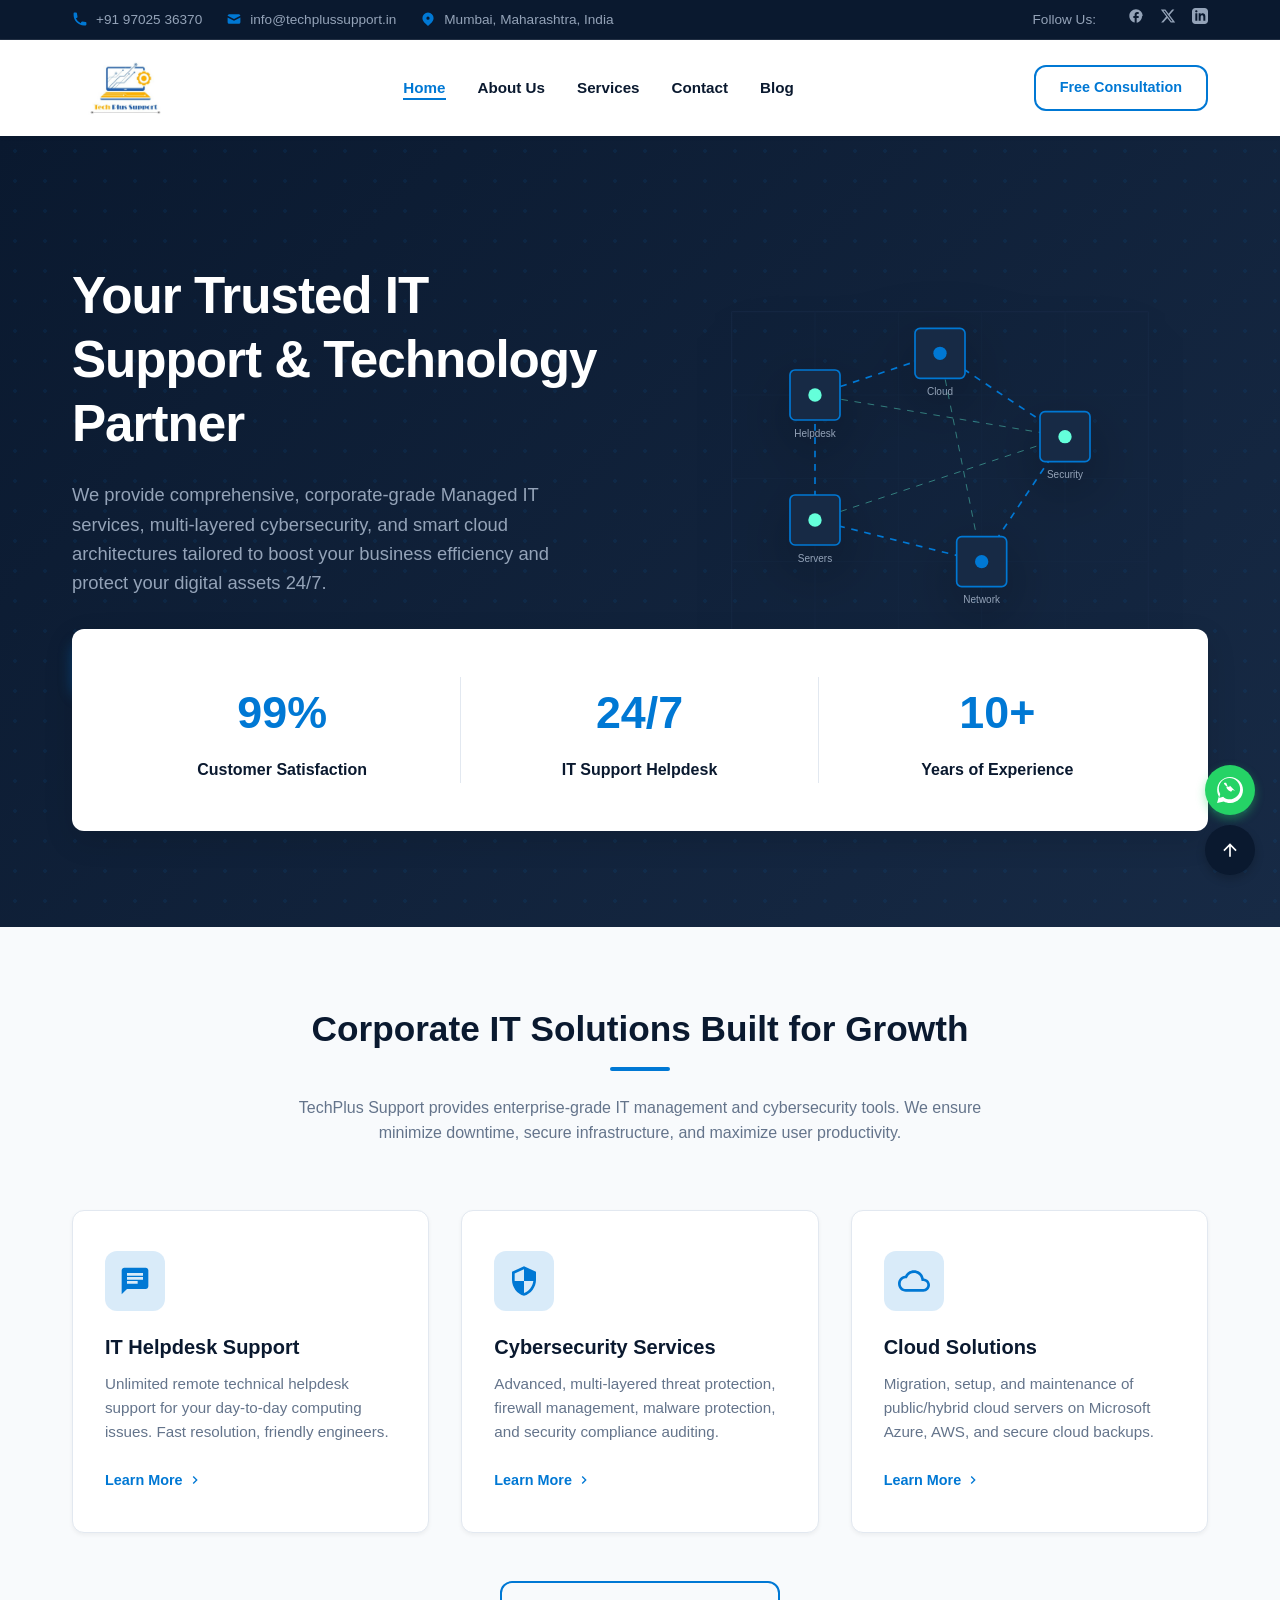
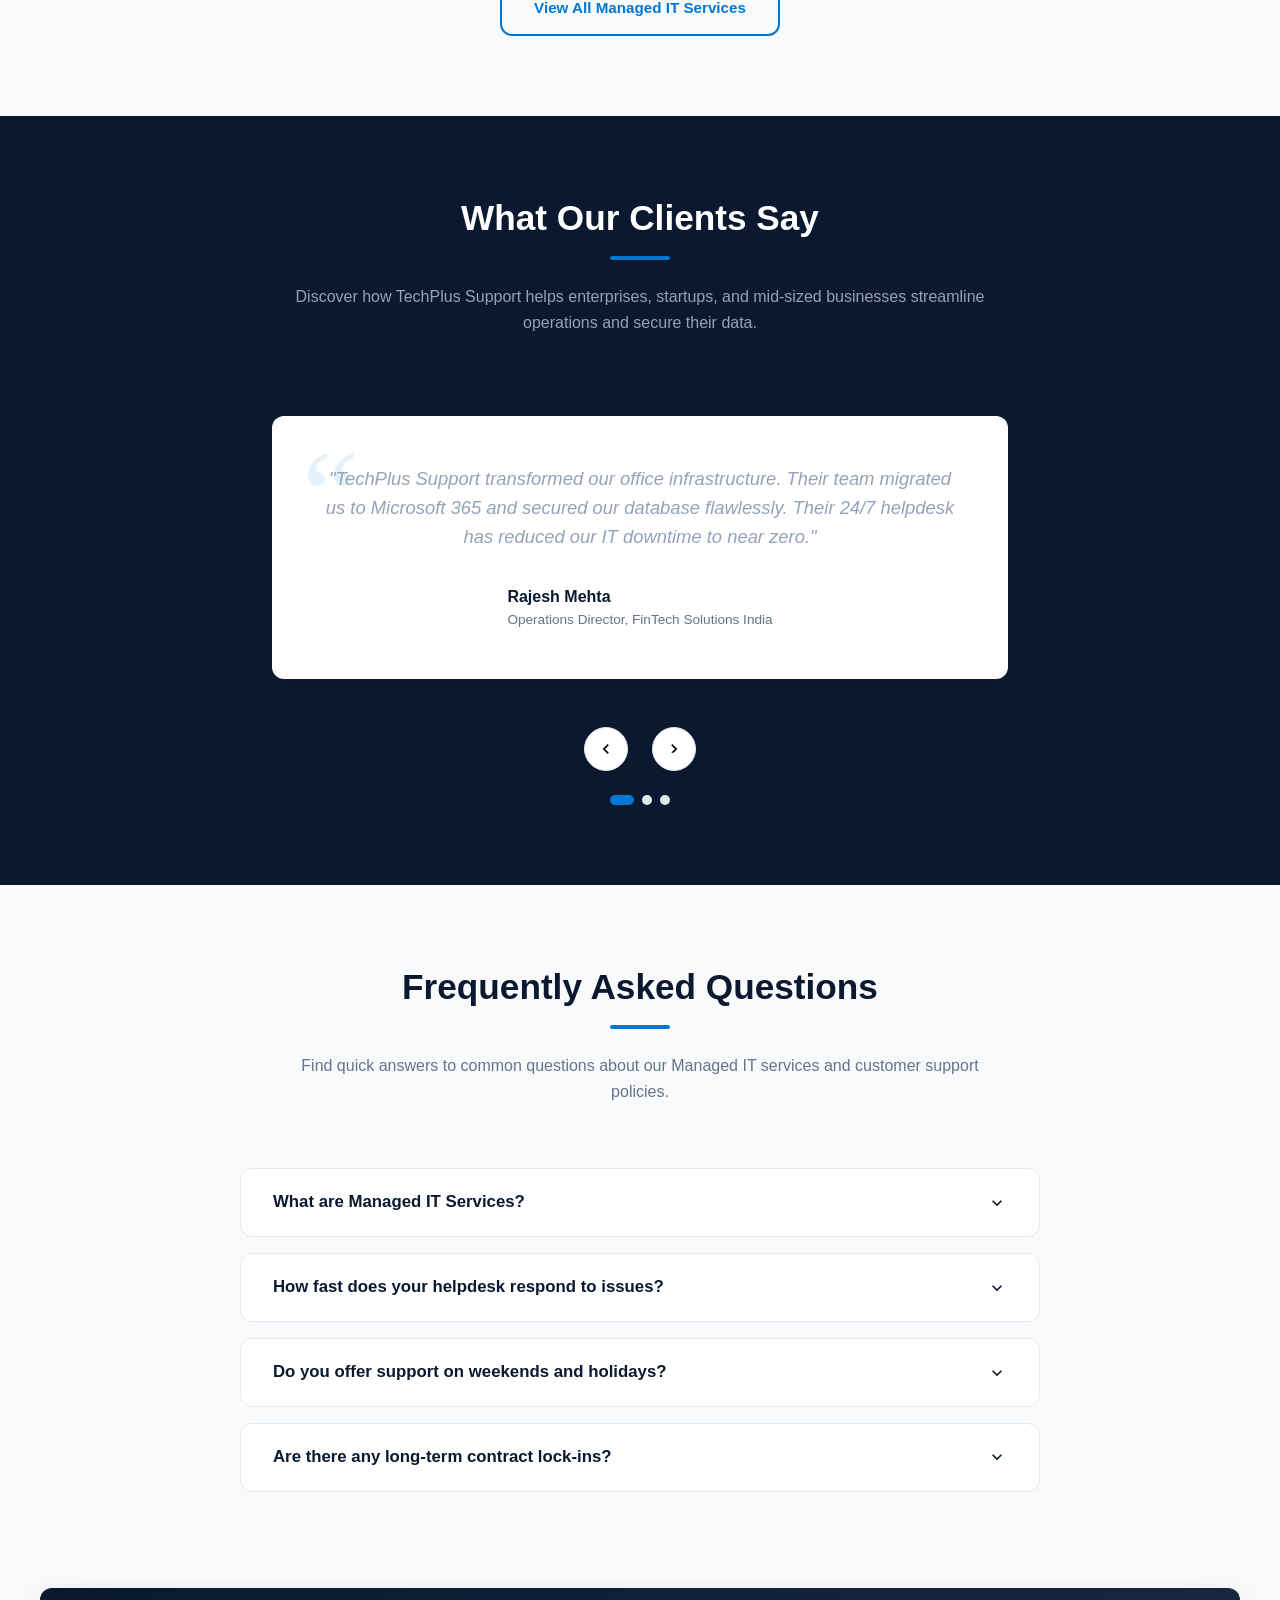
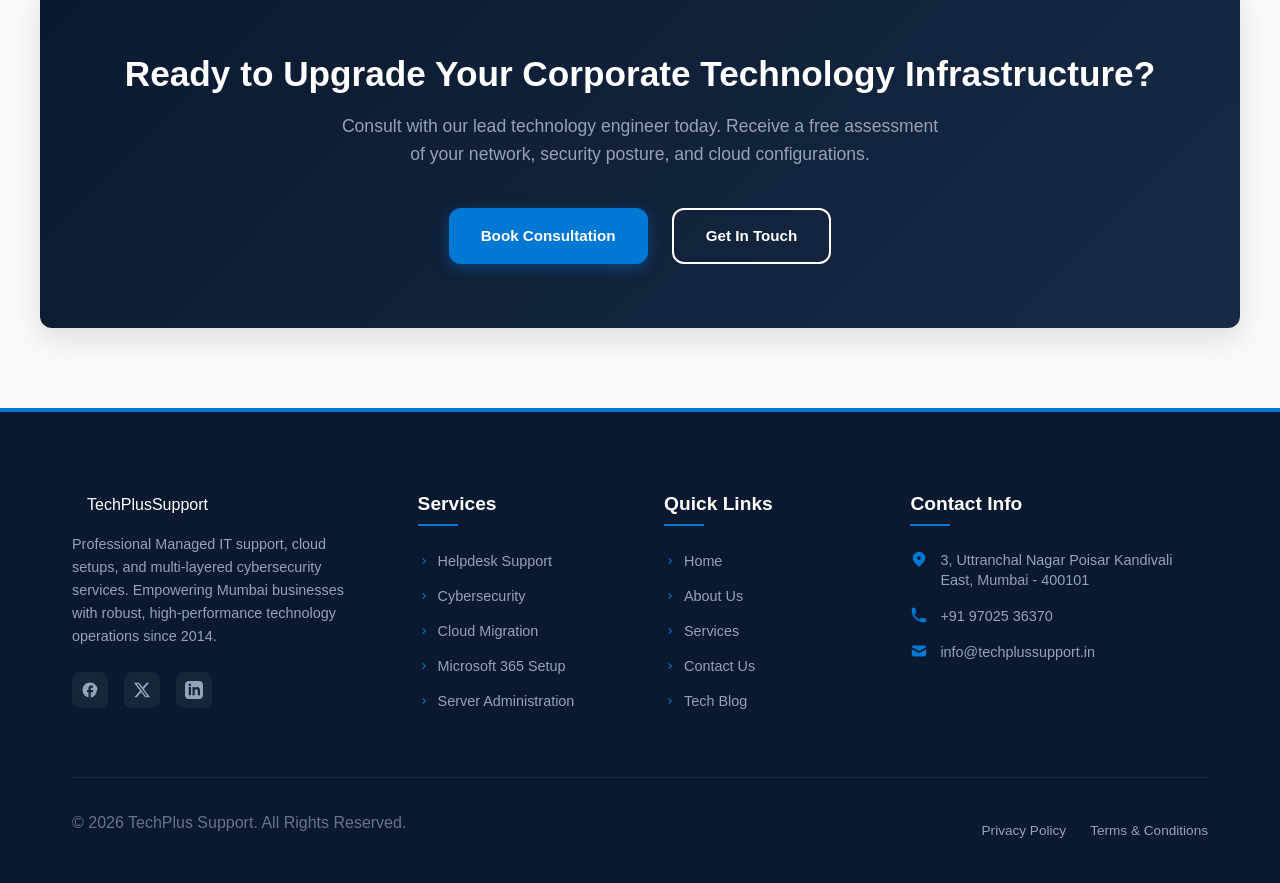
==== commit 6bf6982c: "Add files via upload" ====
--- a/index.html
+++ b/index.html
@@ -143,15 +143,15 @@
       <!-- Stats Bar Panel -->
       <div class="stats-bar">
         <div class="stat-item">
-          <div class="stat-number" data-target="1500" data-suffix="+">0</div>
-          <div class="stat-label">Active Clients Supported</div>
+          <div class="stat-number" data-target="99" data-suffix="%">0</div>
+          <div class="stat-label">Customer Satisfaction</div>
         </div>
         <div class="stat-item">
-          <div class="stat-number" data-target="3200" data-suffix="+">0</div>
-          <div class="stat-label">IT Projects Completed</div>
+          <div class="stat-number" data-target="24" data-suffix="/7">0</div>
+          <div class="stat-label">IT Support Helpdesk</div>
         </div>
         <div class="stat-item">
-          <div class="stat-number" data-target="12" data-suffix="+">0</div>
+          <div class="stat-number" data-target="10" data-suffix="+">0</div>
           <div class="stat-label">Years of Experience</div>
         </div>
       </div>
--- a/css/style.css
+++ b/css/style.css
@@ -0,0 +1,1607 @@
+/* TechPlus Support CSS Stylesheet */
+/* Modern corporate styling, dark navy blue, white, and light gray color scheme */
+
+@import url('https://fonts.googleapis.com/css2?family=Plus+Jakarta+Sans:wght@300;400;500;600;700;800&display=swap');
+
+:root {
+  /* Colors */
+  --primary-color: #0a192f;      /* Dark Navy Blue */
+  --secondary-color: #172a45;    /* Slightly lighter Navy */
+  --accent-color: #0078d4;       /* IT/Microsoft Blue */
+  --accent-hover: #005a9e;       /* Darker Blue */
+  --accent-glow: rgba(0, 120, 212, 0.15);
+  --bg-light: #f8fafc;           /* Light Gray Background */
+  --bg-white: #ffffff;
+  --text-dark: #1e293b;          /* Dark gray for text */
+  --text-light: #64748b;         /* Slate gray for body */
+  --text-muted: #94a3b8;         /* Light grey text */
+  --border-color: #e2e8f0;       /* Border tint */
+  --success-color: #10b981;      /* Green for validation */
+  
+  /* Fonts */
+  --font-family: 'Plus Jakarta Sans', -apple-system, BlinkMacSystemFont, "Segoe UI", Roboto, sans-serif;
+  
+  /* Shadows & Layout */
+  --shadow-sm: 0 2px 4px rgba(0, 0, 0, 0.05);
+  --shadow-md: 0 4px 20px rgba(0, 0, 0, 0.08);
+  --shadow-lg: 0 10px 30px rgba(0, 0, 0, 0.12);
+  --border-radius: 12px;
+  --transition-fast: 0.2s ease;
+  --transition-normal: 0.3s cubic-bezier(0.4, 0, 0.2, 1);
+  --max-width: 1200px;
+}
+
+/* Reset & Base Styles */
+* {
+  margin: 0;
+  padding: 0;
+  box-sizing: border-box;
+}
+
+html {
+  scroll-behavior: smooth;
+  font-size: 16px;
+}
+
+body {
+  font-family: var(--font-family);
+  background-color: var(--bg-light);
+  color: var(--text-dark);
+  line-height: 1.6;
+  overflow-x: hidden;
+}
+
+/* Typography */
+h1, h2, h3, h4, h5, h6 {
+  color: var(--primary-color);
+  font-weight: 700;
+  line-height: 1.25;
+}
+
+h1 {
+  font-size: 2.8rem;
+  letter-spacing: -0.02em;
+}
+
+h2 {
+  font-size: 2.2rem;
+  position: relative;
+  margin-bottom: 1.5rem;
+}
+
+h3 {
+  font-size: 1.5rem;
+  margin-bottom: 1rem;
+}
+
+p {
+  color: var(--text-light);
+  font-size: 1rem;
+  margin-bottom: 1rem;
+}
+
+a {
+  text-decoration: none;
+  color: inherit;
+  transition: var(--transition-fast);
+}
+
+ul {
+  list-style: none;
+}
+
+/* Layout Utilities */
+.container {
+  width: 100%;
+  max-width: var(--max-width);
+  margin: 0 auto;
+  padding: 0 2rem;
+}
+
+.section {
+  padding: 5rem 0;
+}
+
+.section-bg-dark {
+  background-color: var(--primary-color);
+  color: var(--bg-white);
+}
+
+.section-bg-dark h2,
+.section-bg-dark h3 {
+  color: var(--bg-white);
+}
+
+.section-bg-dark p {
+  color: var(--text-muted);
+}
+
+.text-center {
+  text-align: center;
+}
+
+.section-header {
+  max-width: 700px;
+  margin: 0 auto 4rem auto;
+  text-align: center;
+}
+
+.section-header h2::after {
+  content: '';
+  display: block;
+  width: 60px;
+  height: 4px;
+  background-color: var(--accent-color);
+  margin: 1rem auto 0 auto;
+  border-radius: 2px;
+}
+
+.btn {
+  display: inline-flex;
+  align-items: center;
+  justify-content: center;
+  padding: 0.85rem 2rem;
+  font-size: 0.95rem;
+  font-weight: 600;
+  border-radius: var(--border-radius);
+  transition: var(--transition-normal);
+  cursor: pointer;
+  border: none;
+  gap: 0.5rem;
+}
+
+.btn-primary {
+  background-color: var(--accent-color);
+  color: var(--bg-white);
+  box-shadow: 0 4px 14px rgba(0, 120, 212, 0.4);
+}
+
+.btn-primary:hover {
+  background-color: var(--accent-hover);
+  transform: translateY(-2px);
+  box-shadow: 0 6px 20px rgba(0, 120, 212, 0.5);
+}
+
+.btn-secondary {
+  background-color: transparent;
+  color: var(--bg-white);
+  border: 2px solid var(--bg-white);
+}
+
+.btn-secondary:hover {
+  background-color: var(--bg-white);
+  color: var(--primary-color);
+  transform: translateY(-2px);
+}
+
+.btn-outline {
+  background-color: transparent;
+  color: var(--accent-color);
+  border: 2px solid var(--accent-color);
+}
+
+.btn-outline:hover {
+  background-color: var(--accent-color);
+  color: var(--bg-white);
+  transform: translateY(-2px);
+}
+
+/* Header & Top Navigation Bar */
+.top-bar {
+  background-color: var(--primary-color);
+  color: var(--text-muted);
+  font-size: 0.85rem;
+  padding: 0.5rem 0;
+  border-bottom: 1px solid rgba(255, 255, 255, 0.1);
+}
+
+.top-bar .container {
+  display: flex;
+  justify-content: space-between;
+  align-items: center;
+  flex-wrap: wrap;
+}
+
+.top-bar-left, .top-bar-right {
+  display: flex;
+  align-items: center;
+  gap: 1.5rem;
+}
+
+.top-bar-item {
+  display: flex;
+  align-items: center;
+  gap: 0.5rem;
+}
+
+.top-bar-item svg {
+  width: 16px;
+  height: 16px;
+  fill: var(--accent-color);
+}
+
+.social-links {
+  display: flex;
+  gap: 1rem;
+}
+
+.social-links a:hover {
+  color: var(--bg-white);
+}
+
+.social-links svg {
+  width: 16px;
+  height: 16px;
+  fill: currentColor;
+}
+
+header {
+  position: sticky;
+  top: 0;
+  z-index: 1000;
+  background-color: rgba(255, 255, 255, 0.95);
+  box-shadow: var(--shadow-sm);
+  transition: var(--transition-normal);
+}
+
+header.scrolled {
+  padding: 0.5rem 0;
+  background-color: rgba(255, 255, 255, 0.98);
+  box-shadow: var(--shadow-md);
+  backdrop-filter: blur(10px);
+}
+
+.navbar {
+  display: flex;
+  justify-content: space-between;
+  align-items: center;
+  padding: 1.2rem 0;
+  transition: var(--transition-normal);
+}
+
+.logo {
+  display: flex;
+  align-items: center;
+  margin-left: 15px;
+  transition: var(--transition-normal);
+}
+
+.logo-img {
+  height: 58px;
+  width: auto;
+  display: block;
+}
+
+.nav-links {
+  display: flex;
+  align-items: center;
+  gap: 2rem;
+}
+
+.nav-link {
+  font-size: 0.95rem;
+  font-weight: 600;
+  color: var(--primary-color);
+  position: relative;
+  padding: 0.25rem 0;
+}
+
+.nav-link::after {
+  content: '';
+  position: absolute;
+  bottom: 0;
+  left: 0;
+  width: 0;
+  height: 2px;
+  background-color: var(--accent-color);
+  transition: var(--transition-normal);
+}
+
+.nav-link:hover::after,
+.nav-link.active::after {
+  width: 100%;
+}
+
+.nav-link.active {
+  color: var(--accent-color);
+}
+
+.nav-cta {
+  display: flex;
+  align-items: center;
+}
+
+.hamburger {
+  display: none;
+  cursor: pointer;
+  background: none;
+  border: none;
+}
+
+.hamburger span {
+  display: block;
+  width: 25px;
+  height: 3px;
+  background-color: var(--primary-color);
+  margin: 5px 0;
+  transition: var(--transition-normal);
+}
+
+/* Hero Section */
+.hero {
+  position: relative;
+  background: linear-gradient(135deg, var(--primary-color) 0%, var(--secondary-color) 100%);
+  color: var(--bg-white);
+  padding: 8rem 0 6rem 0;
+  overflow: hidden;
+}
+
+.hero::before {
+  content: '';
+  position: absolute;
+  top: 0;
+  left: 0;
+  right: 0;
+  bottom: 0;
+  background-image: radial-gradient(rgba(0, 120, 212, 0.15) 2px, transparent 2px);
+  background-size: 30px 30px;
+  opacity: 0.6;
+}
+
+.hero-grid {
+  display: grid;
+  grid-template-columns: 1fr 1fr;
+  align-items: center;
+  gap: 4rem;
+  position: relative;
+  z-index: 2;
+}
+
+.hero-content h1 {
+  color: var(--bg-white);
+  font-size: 3.2rem;
+  margin-bottom: 1.5rem;
+  animation: fadeInUp 0.8s ease-out;
+}
+
+.hero-content p {
+  color: var(--text-muted);
+  font-size: 1.15rem;
+  margin-bottom: 2.5rem;
+  animation: fadeInUp 0.8s ease-out 0.2s;
+  animation-fill-mode: both;
+}
+
+.hero-ctas {
+  display: flex;
+  gap: 1.5rem;
+  animation: fadeInUp 0.8s ease-out 0.4s;
+  animation-fill-mode: both;
+}
+
+.hero-image-wrapper {
+  position: relative;
+  animation: fadeIn 1s ease-out 0.6s;
+  animation-fill-mode: both;
+  display: flex;
+  justify-content: center;
+}
+
+.hero-svg {
+  width: 100%;
+  max-width: 500px;
+  height: auto;
+  filter: drop-shadow(0 20px 30px rgba(0, 0, 0, 0.3));
+}
+
+/* Statistics Section */
+.stats-bar {
+  background-color: var(--bg-white);
+  border-radius: var(--border-radius);
+  box-shadow: var(--shadow-lg);
+  display: grid;
+  grid-template-columns: repeat(3, 1fr);
+  padding: 3rem 2rem;
+  margin-top: -4rem;
+  position: relative;
+  z-index: 10;
+  text-align: center;
+}
+
+.stat-item {
+  border-right: 1px solid var(--border-color);
+}
+
+.stat-item:last-child {
+  border-right: none;
+}
+
+.stat-number {
+  font-size: 2.8rem;
+  font-weight: 800;
+  color: var(--accent-color);
+  margin-bottom: 0.5rem;
+}
+
+.stat-label {
+  font-size: 1rem;
+  font-weight: 600;
+  color: var(--primary-color);
+}
+
+/* Services Page & Grid */
+.services-grid {
+  display: grid;
+  grid-template-columns: repeat(auto-fit, minmax(280px, 1fr));
+  gap: 2rem;
+}
+
+.service-card {
+  background-color: var(--bg-white);
+  border-radius: var(--border-radius);
+  padding: 2.5rem 2rem;
+  box-shadow: var(--shadow-sm);
+  border: 1px solid var(--border-color);
+  transition: var(--transition-normal);
+  display: flex;
+  flex-direction: column;
+  height: 100%;
+}
+
+.service-card:hover {
+  transform: translateY(-8px);
+  box-shadow: var(--shadow-lg);
+  border-color: rgba(0, 120, 212, 0.2);
+}
+
+.service-icon {
+  width: 60px;
+  height: 60px;
+  border-radius: 12px;
+  background-color: var(--accent-glow);
+  display: flex;
+  align-items: center;
+  justify-content: center;
+  margin-bottom: 1.5rem;
+}
+
+.service-icon svg {
+  width: 32px;
+  height: 32px;
+  fill: var(--accent-color);
+}
+
+.service-card h3 {
+  font-size: 1.25rem;
+  margin-bottom: 0.75rem;
+}
+
+.service-card p {
+  font-size: 0.95rem;
+  flex-grow: 1;
+  margin-bottom: 1.5rem;
+}
+
+.service-card ul {
+  margin-bottom: 1.5rem;
+  display: flex;
+  flex-direction: column;
+  gap: 0.5rem;
+}
+
+.service-card li {
+  font-size: 0.9rem;
+  color: var(--text-light);
+  display: flex;
+  align-items: center;
+  gap: 0.5rem;
+}
+
+.service-card li svg {
+  width: 14px;
+  height: 14px;
+  fill: var(--accent-color);
+  flex-shrink: 0;
+}
+
+.service-card .btn-link {
+  font-size: 0.9rem;
+  font-weight: 700;
+  color: var(--accent-color);
+  display: inline-flex;
+  align-items: center;
+  gap: 0.25rem;
+}
+
+.service-card .btn-link svg {
+  width: 16px;
+  height: 16px;
+  fill: currentColor;
+  transition: var(--transition-fast);
+}
+
+.service-card:hover .btn-link svg {
+  transform: translateX(4px);
+}
+
+/* About Us Section */
+.about-grid {
+  display: grid;
+  grid-template-columns: 1fr 1.2fr;
+  gap: 4rem;
+  align-items: center;
+}
+
+.about-img-box {
+  position: relative;
+}
+
+.about-img-box svg {
+  width: 100%;
+  height: auto;
+  filter: drop-shadow(0 15px 25px rgba(0, 0, 0, 0.1));
+}
+
+.about-badge {
+  position: absolute;
+  bottom: 20px;
+  right: 20px;
+  background-color: var(--primary-color);
+  color: var(--bg-white);
+  padding: 1.5rem;
+  border-radius: var(--border-radius);
+  box-shadow: var(--shadow-lg);
+  border-left: 4px solid var(--accent-color);
+  text-align: center;
+}
+
+.about-badge-num {
+  font-size: 2.2rem;
+  font-weight: 800;
+  color: var(--accent-color);
+  display: block;
+  line-height: 1;
+}
+
+.about-badge-text {
+  font-size: 0.85rem;
+  font-weight: 600;
+}
+
+.about-text h3 {
+  font-size: 1.8rem;
+  margin-top: 1rem;
+}
+
+.about-mission-vision {
+  display: grid;
+  grid-template-columns: 1fr 1fr;
+  gap: 2rem;
+  margin: 2.5rem 0;
+}
+
+.mv-card {
+  background-color: var(--bg-white);
+  padding: 1.5rem;
+  border-radius: var(--border-radius);
+  border: 1px solid var(--border-color);
+}
+
+.mv-card h4 {
+  display: flex;
+  align-items: center;
+  gap: 0.5rem;
+  margin-bottom: 0.5rem;
+  color: var(--primary-color);
+}
+
+.mv-card svg {
+  width: 20px;
+  height: 20px;
+  fill: var(--accent-color);
+}
+
+/* Why Choose Us Section */
+.features-grid {
+  display: grid;
+  grid-template-columns: repeat(auto-fit, minmax(220px, 1fr));
+  gap: 2rem;
+}
+
+.feature-box {
+  background-color: rgba(255, 255, 255, 0.05);
+  border: 1px solid rgba(255, 255, 255, 0.1);
+  border-radius: var(--border-radius);
+  padding: 2.5rem 1.5rem;
+  transition: var(--transition-normal);
+  text-align: center;
+}
+
+.feature-box:hover {
+  background-color: rgba(255, 255, 255, 0.08);
+  border-color: var(--accent-color);
+  transform: translateY(-5px);
+}
+
+.feature-icon {
+  width: 50px;
+  height: 50px;
+  border-radius: 50%;
+  background-color: rgba(255, 255, 255, 0.1);
+  display: flex;
+  align-items: center;
+  justify-content: center;
+  margin: 0 auto 1.5rem auto;
+}
+
+.feature-icon svg {
+  width: 24px;
+  height: 24px;
+  fill: var(--accent-color);
+}
+
+.feature-box h3 {
+  font-size: 1.15rem;
+  margin-bottom: 0.5rem;
+}
+
+.feature-box p {
+  font-size: 0.9rem;
+  margin-bottom: 0;
+}
+
+/* Testimonials Carousel Section */
+.testimonials-section {
+  position: relative;
+}
+
+.carousel-container {
+  max-width: 800px;
+  margin: 0 auto;
+  position: relative;
+  overflow: hidden;
+}
+
+.carousel-track {
+  display: flex;
+  transition: transform var(--transition-normal);
+}
+
+.carousel-slide {
+  min-width: 100%;
+  padding: 1rem 2rem;
+  box-sizing: border-box;
+}
+
+.testimonial-card {
+  background-color: var(--bg-white);
+  border-radius: var(--border-radius);
+  padding: 3rem;
+  box-shadow: var(--shadow-md);
+  text-align: center;
+  position: relative;
+}
+
+.testimonial-card::before {
+  content: '“';
+  position: absolute;
+  top: 15px;
+  left: 30px;
+  font-size: 8rem;
+  line-height: 1;
+  font-family: serif;
+  color: rgba(0, 120, 212, 0.1);
+}
+
+.testimonial-text {
+  font-size: 1.15rem;
+  font-style: italic;
+  color: var(--text-dark);
+  margin-bottom: 2rem;
+  position: relative;
+  z-index: 2;
+}
+
+.testimonial-author {
+  display: flex;
+  align-items: center;
+  justify-content: center;
+  gap: 1rem;
+}
+
+.author-info {
+  text-align: left;
+}
+
+.author-name {
+  font-weight: 700;
+  color: var(--primary-color);
+}
+
+.author-title {
+  font-size: 0.85rem;
+  color: var(--text-light);
+}
+
+.carousel-nav {
+  display: flex;
+  justify-content: center;
+  gap: 1.5rem;
+  margin-top: 2rem;
+}
+
+.carousel-btn {
+  background-color: var(--bg-white);
+  border: 1px solid var(--border-color);
+  width: 44px;
+  height: 44px;
+  border-radius: 50%;
+  cursor: pointer;
+  display: flex;
+  align-items: center;
+  justify-content: center;
+  box-shadow: var(--shadow-sm);
+  transition: var(--transition-fast);
+}
+
+.carousel-btn:hover {
+  background-color: var(--accent-color);
+  color: var(--bg-white);
+  border-color: var(--accent-color);
+}
+
+.carousel-btn svg {
+  width: 20px;
+  height: 20px;
+  fill: currentColor;
+}
+
+.carousel-dots {
+  display: flex;
+  justify-content: center;
+  gap: 0.5rem;
+  margin-top: 1.5rem;
+}
+
+.carousel-dot {
+  width: 10px;
+  height: 10px;
+  border-radius: 50%;
+  background-color: var(--border-color);
+  cursor: pointer;
+  transition: var(--transition-fast);
+}
+
+.carousel-dot.active {
+  background-color: var(--accent-color);
+  width: 24px;
+  border-radius: 5px;
+}
+
+/* FAQ Section */
+.faq-accordion {
+  max-width: 800px;
+  margin: 0 auto;
+}
+
+.faq-item {
+  background-color: var(--bg-white);
+  border: 1px solid var(--border-color);
+  border-radius: var(--border-radius);
+  margin-bottom: 1rem;
+  overflow: hidden;
+  transition: var(--transition-fast);
+}
+
+.faq-item:hover {
+  border-color: var(--accent-color);
+  box-shadow: var(--shadow-sm);
+}
+
+.faq-question {
+  padding: 1.25rem 2rem;
+  font-weight: 700;
+  font-size: 1.05rem;
+  color: var(--primary-color);
+  cursor: pointer;
+  display: flex;
+  justify-content: space-between;
+  align-items: center;
+  user-select: none;
+}
+
+.faq-question svg {
+  width: 20px;
+  height: 20px;
+  fill: currentColor;
+  transition: transform var(--transition-normal);
+}
+
+.faq-item.active .faq-question svg {
+  transform: rotate(180deg);
+  fill: var(--accent-color);
+}
+
+.faq-answer {
+  max-height: 0;
+  overflow: hidden;
+  transition: max-height var(--transition-normal) ease-out, padding var(--transition-normal);
+  padding: 0 2rem;
+  color: var(--text-light);
+  font-size: 0.95rem;
+}
+
+.faq-item.active .faq-answer {
+  padding: 0 2rem 1.5rem 2rem;
+}
+
+/* Contact / Inquiry Section */
+.contact-section-grid {
+  display: grid;
+  grid-template-columns: 1.2fr 1.8fr;
+  gap: 4rem;
+}
+
+.contact-info-panel {
+  display: flex;
+  flex-direction: column;
+  gap: 2rem;
+}
+
+.contact-info-card {
+  background-color: var(--bg-white);
+  padding: 2rem;
+  border-radius: var(--border-radius);
+  border: 1px solid var(--border-color);
+  display: flex;
+  gap: 1.5rem;
+  align-items: flex-start;
+}
+
+.contact-info-icon {
+  width: 48px;
+  height: 48px;
+  border-radius: var(--border-radius);
+  background-color: var(--accent-glow);
+  display: flex;
+  align-items: center;
+  justify-content: center;
+  color: var(--accent-color);
+  flex-shrink: 0;
+}
+
+.contact-info-icon svg {
+  width: 22px;
+  height: 22px;
+  fill: currentColor;
+}
+
+.contact-info-content h3 {
+  font-size: 1.1rem;
+  margin-bottom: 0.25rem;
+}
+
+.contact-info-content p {
+  margin-bottom: 0;
+  font-size: 0.95rem;
+}
+
+.contact-map-wrapper {
+  height: 280px;
+  border-radius: var(--border-radius);
+  overflow: hidden;
+  box-shadow: var(--shadow-sm);
+  border: 1px solid var(--border-color);
+}
+
+.contact-map-wrapper iframe {
+  width: 100%;
+  height: 100%;
+  border: none;
+}
+
+/* Contact Inquiry Form */
+.inquiry-form-container {
+  background-color: var(--bg-white);
+  padding: 3rem;
+  border-radius: var(--border-radius);
+  box-shadow: var(--shadow-md);
+  border: 1px solid var(--border-color);
+}
+
+.form-title {
+  margin-bottom: 2rem;
+}
+
+.form-title h2 {
+  font-size: 1.8rem;
+  margin-bottom: 0.5rem;
+}
+
+.form-grid {
+  display: grid;
+  grid-template-columns: 1fr 1fr;
+  gap: 1.5rem;
+  margin-bottom: 1.5rem;
+}
+
+.form-group-full {
+  grid-column: span 2;
+}
+
+.form-group {
+  display: flex;
+  flex-direction: column;
+  gap: 0.5rem;
+}
+
+.form-label {
+  font-size: 0.85rem;
+  font-weight: 700;
+  color: var(--primary-color);
+  text-transform: uppercase;
+  letter-spacing: 0.05em;
+}
+
+.form-control {
+  font-family: var(--font-family);
+  font-size: 0.95rem;
+  padding: 0.85rem 1rem;
+  border-radius: 8px;
+  border: 1px solid var(--border-color);
+  background-color: var(--bg-light);
+  color: var(--text-dark);
+  transition: var(--transition-fast);
+  width: 100%;
+}
+
+.form-control:focus {
+  outline: none;
+  border-color: var(--accent-color);
+  background-color: var(--bg-white);
+  box-shadow: 0 0 0 3px var(--accent-glow);
+}
+
+select.form-control {
+  cursor: pointer;
+  appearance: none;
+  background-image: url("data:image/svg+xml,%3Csvg xmlns='http://www.w3.org/2000/svg' viewBox='0 0 24 24' fill='%2364748b'%3E%3Cpath d='M7 10l5 5 5-5H7z'/%3E%3C/svg%3E");
+  background-repeat: no-repeat;
+  background-position: right 1rem center;
+  background-size: 20px;
+  padding-right: 2.5rem;
+}
+
+textarea.form-control {
+  resize: vertical;
+  min-height: 120px;
+}
+
+.field-error {
+  color: #dc2626;
+  font-size: 0.8rem;
+  margin-top: 0.35rem;
+  display: none;
+}
+.field-error:not(:empty) {
+  display: block;
+}
+[data-fs-field][aria-invalid="true"] {
+  border-color: #dc2626 !important;
+  box-shadow: 0 0 0 4px rgba(220, 38, 38, 0.1) !important;
+}
+
+/* Success Alert & Toast Styles */
+.inquiry-response {
+  display: none;
+  padding: 1.25rem 1.5rem;
+  border-radius: 8px;
+  margin-top: 1.5rem;
+  font-weight: 500;
+  font-size: 0.95rem;
+  display: flex;
+  align-items: center;
+  gap: 0.75rem;
+  animation: fadeIn 0.4s ease-out;
+}
+
+.inquiry-response.success {
+  display: flex;
+  background-color: #ecfdf5;
+  border: 1px solid #a7f3d0;
+  color: #065f46;
+}
+
+.inquiry-response.error {
+  display: flex;
+  background-color: #fef2f2;
+  border: 1px solid #fca5a5;
+  color: #991b1b;
+}
+
+.inquiry-response svg {
+  width: 22px;
+  height: 22px;
+  fill: currentColor;
+  flex-shrink: 0;
+}
+
+.loading-spinner {
+  display: none;
+  width: 20px;
+  height: 20px;
+  border: 3px solid rgba(255, 255, 255, 0.3);
+  border-radius: 50%;
+  border-top-color: var(--bg-white);
+  animation: spin 1s linear infinite;
+}
+
+/* Team Grid Section */
+.team-grid {
+  display: grid;
+  grid-template-columns: repeat(auto-fit, minmax(240px, 1fr));
+  gap: 2.5rem;
+  margin-top: 3rem;
+}
+
+.team-card {
+  background-color: var(--bg-white);
+  border-radius: var(--border-radius);
+  border: 1px solid var(--border-color);
+  overflow: hidden;
+  box-shadow: var(--shadow-sm);
+  transition: var(--transition-normal);
+  text-align: center;
+}
+
+.team-card:hover {
+  transform: translateY(-5px);
+  box-shadow: var(--shadow-md);
+  border-color: var(--accent-color);
+}
+
+.team-avatar-box {
+  background-color: var(--primary-color);
+  height: 220px;
+  display: flex;
+  align-items: center;
+  justify-content: center;
+  position: relative;
+  overflow: hidden;
+}
+
+.team-avatar-box svg {
+  width: 100px;
+  height: 100px;
+  fill: var(--border-color);
+  opacity: 0.7;
+  transition: var(--transition-normal);
+}
+
+.team-card:hover .team-avatar-box svg {
+  transform: scale(1.1);
+  fill: var(--accent-color);
+}
+
+.team-info {
+  padding: 1.5rem;
+}
+
+.team-name {
+  font-weight: 700;
+  font-size: 1.15rem;
+  color: var(--primary-color);
+  margin-bottom: 0.25rem;
+}
+
+.team-role {
+  color: var(--accent-color);
+  font-size: 0.85rem;
+  font-weight: 600;
+  text-transform: uppercase;
+  letter-spacing: 0.05em;
+  margin-bottom: 1rem;
+}
+
+/* Blog Cards Grid */
+.blog-grid {
+  display: grid;
+  grid-template-columns: repeat(auto-fit, minmax(320px, 1fr));
+  gap: 2.5rem;
+}
+
+.blog-card {
+  background-color: var(--bg-white);
+  border-radius: var(--border-radius);
+  border: 1px solid var(--border-color);
+  overflow: hidden;
+  box-shadow: var(--shadow-sm);
+  transition: var(--transition-normal);
+  display: flex;
+  flex-direction: column;
+  height: 100%;
+}
+
+.blog-card:hover {
+  transform: translateY(-6px);
+  box-shadow: var(--shadow-lg);
+}
+
+.blog-image {
+  height: 200px;
+  background-color: var(--secondary-color);
+  display: flex;
+  align-items: center;
+  justify-content: center;
+  color: var(--border-color);
+  font-weight: 600;
+  font-size: 1.1rem;
+  position: relative;
+}
+
+.blog-image svg {
+  width: 64px;
+  height: 64px;
+  fill: rgba(255, 255, 255, 0.2);
+  margin-bottom: 0.5rem;
+}
+
+.blog-image-overlay {
+  position: absolute;
+  top: 15px;
+  left: 15px;
+  background-color: var(--accent-color);
+  color: var(--bg-white);
+  padding: 0.25rem 0.75rem;
+  border-radius: 20px;
+  font-size: 0.75rem;
+  font-weight: 700;
+}
+
+.blog-content {
+  padding: 1.5rem;
+  display: flex;
+  flex-direction: column;
+  flex-grow: 1;
+}
+
+.blog-meta {
+  display: flex;
+  gap: 1rem;
+  font-size: 0.8rem;
+  color: var(--text-light);
+  margin-bottom: 0.75rem;
+}
+
+.blog-meta span {
+  display: flex;
+  align-items: center;
+  gap: 0.25rem;
+}
+
+.blog-meta svg {
+  width: 14px;
+  height: 14px;
+  fill: currentColor;
+}
+
+.blog-card h3 {
+  font-size: 1.25rem;
+  margin-bottom: 0.75rem;
+  line-height: 1.3;
+}
+
+.blog-card h3 a:hover {
+  color: var(--accent-color);
+}
+
+.blog-card p {
+  font-size: 0.9rem;
+  margin-bottom: 1.5rem;
+  flex-grow: 1;
+}
+
+/* Call To Action Block */
+.cta-banner {
+  background: linear-gradient(135deg, var(--primary-color) 0%, var(--secondary-color) 100%);
+  color: var(--bg-white);
+  border-radius: var(--border-radius);
+  padding: 4rem 3rem;
+  text-align: center;
+  position: relative;
+  overflow: hidden;
+  box-shadow: var(--shadow-lg);
+}
+
+.cta-banner h2 {
+  color: var(--bg-white);
+  margin-bottom: 1rem;
+}
+
+.cta-banner p {
+  color: var(--text-muted);
+  max-width: 600px;
+  margin: 0 auto 2.5rem auto;
+  font-size: 1.1rem;
+}
+
+.cta-banner-buttons {
+  display: flex;
+  justify-content: center;
+  gap: 1.5rem;
+  flex-wrap: wrap;
+}
+
+/* Floating Widgets */
+.floating-widgets {
+  position: fixed;
+  bottom: 25px;
+  right: 25px;
+  z-index: 999;
+  display: flex;
+  flex-direction: column;
+  gap: 10px;
+}
+
+.btn-whatsapp {
+  width: 50px;
+  height: 50px;
+  border-radius: 50%;
+  background-color: #25d366;
+  color: var(--bg-white);
+  display: flex;
+  align-items: center;
+  justify-content: center;
+  box-shadow: 0 4px 10px rgba(37, 211, 102, 0.4);
+  cursor: pointer;
+  transition: var(--transition-normal);
+  border: none;
+}
+
+.btn-whatsapp:hover {
+  transform: scale(1.1);
+  box-shadow: 0 6px 14px rgba(37, 211, 102, 0.5);
+}
+
+.btn-whatsapp svg {
+  width: 26px;
+  height: 26px;
+  fill: currentColor;
+}
+
+.btn-scrolltop {
+  width: 50px;
+  height: 50px;
+  border-radius: 50%;
+  background-color: var(--primary-color);
+  color: var(--bg-white);
+  display: flex;
+  align-items: center;
+  justify-content: center;
+  box-shadow: 0 4px 10px rgba(0, 0, 0, 0.2);
+  cursor: pointer;
+  transition: var(--transition-normal);
+  border: none;
+  opacity: 0;
+  visibility: hidden;
+  transform: translateY(10px);
+}
+
+.btn-scrolltop.show {
+  opacity: 1;
+  visibility: visible;
+  transform: translateY(0);
+}
+
+.btn-scrolltop:hover {
+  background-color: var(--accent-color);
+  transform: translateY(-3px);
+}
+
+.btn-scrolltop svg {
+  width: 20px;
+  height: 20px;
+  fill: currentColor;
+}
+
+/* Footer Section */
+footer {
+  background-color: var(--primary-color);
+  color: var(--text-muted);
+  padding: 5rem 0 2rem 0;
+  border-top: 4px solid var(--accent-color);
+}
+
+.footer-grid {
+  display: grid;
+  grid-template-columns: 1.5fr 1fr 1fr 1.5fr;
+  gap: 3rem;
+  margin-bottom: 4rem;
+}
+
+.footer-col h3 {
+  color: var(--bg-white);
+  font-size: 1.2rem;
+  margin-bottom: 1.5rem;
+  position: relative;
+}
+
+.footer-col h3::after {
+  content: '';
+  display: block;
+  width: 40px;
+  height: 2px;
+  background-color: var(--accent-color);
+  margin-top: 0.5rem;
+}
+
+.footer-col p {
+  font-size: 0.9rem;
+  margin-bottom: 1.5rem;
+  color: var(--text-muted);
+}
+
+.footer-about .logo {
+  color: var(--bg-white);
+  margin-bottom: 1rem;
+}
+
+.footer-links {
+  display: flex;
+  flex-direction: column;
+  gap: 0.75rem;
+}
+
+.footer-links a {
+  font-size: 0.9rem;
+  display: flex;
+  align-items: center;
+  gap: 0.5rem;
+}
+
+.footer-links a:hover {
+  color: var(--bg-white);
+  transform: translateX(4px);
+}
+
+.footer-links svg {
+  width: 12px;
+  height: 12px;
+  fill: var(--accent-color);
+}
+
+.footer-contact-list {
+  display: flex;
+  flex-direction: column;
+  gap: 1rem;
+}
+
+.footer-contact-item {
+  display: flex;
+  gap: 0.75rem;
+  font-size: 0.9rem;
+}
+
+.footer-contact-item svg {
+  width: 18px;
+  height: 18px;
+  fill: var(--accent-color);
+  flex-shrink: 0;
+}
+
+.footer-contact-item span {
+  line-height: 1.4;
+}
+
+.footer-socials {
+  display: flex;
+  gap: 1rem;
+}
+
+.footer-socials a {
+  width: 36px;
+  height: 36px;
+  border-radius: 8px;
+  background-color: rgba(255, 255, 255, 0.05);
+  display: flex;
+  align-items: center;
+  justify-content: center;
+  transition: var(--transition-fast);
+  color: var(--text-muted);
+}
+
+.footer-socials a:hover {
+  background-color: var(--accent-color);
+  color: var(--bg-white);
+  transform: translateY(-2px);
+}
+
+.footer-socials svg {
+  width: 18px;
+  height: 18px;
+  fill: currentColor;
+}
+
+.footer-bottom {
+  border-top: 1px solid rgba(255, 255, 255, 0.08);
+  padding-top: 2rem;
+  display: flex;
+  justify-content: space-between;
+  align-items: center;
+  flex-wrap: wrap;
+  gap: 1rem;
+  font-size: 0.85rem;
+}
+
+.footer-bottom-links {
+  display: flex;
+  gap: 1.5rem;
+}
+
+.footer-bottom-links a:hover {
+  color: var(--bg-white);
+}
+
+/* Keyframe Animations */
+@keyframes fadeInUp {
+  from {
+    opacity: 0;
+    transform: translateY(20px);
+  }
+  to {
+    opacity: 1;
+    transform: translateY(0);
+  }
+}
+
+@keyframes fadeIn {
+  from {
+    opacity: 0;
+  }
+  to {
+    opacity: 1;
+  }
+}
+
+@keyframes spin {
+  0% { transform: rotate(0deg); }
+  100% { transform: rotate(360deg); }
+}
+
+/* Responsive Media Queries */
+@media (max-width: 1024px) {
+  h1 { font-size: 2.4rem; }
+  h2 { font-size: 1.8rem; }
+  
+  .hero-grid {
+    gap: 2rem;
+  }
+  
+  .hero-content h1 {
+    font-size: 2.6rem;
+  }
+  
+  .about-grid {
+    grid-template-columns: 1fr;
+    gap: 3rem;
+  }
+  
+  .about-img-box {
+    max-width: 500px;
+    margin: 0 auto;
+  }
+  
+  .contact-section-grid {
+    grid-template-columns: 1fr;
+    gap: 3rem;
+  }
+  
+  .footer-grid {
+    grid-template-columns: repeat(2, 1fr);
+  }
+}
+
+@media (max-width: 768px) {
+  .top-bar {
+    display: none; /* Hide top header bar on mobile for cleaner look */
+  }
+  
+  .hamburger {
+    display: block;
+  }
+  
+  .nav-links {
+    position: fixed;
+    top: 70px;
+    left: -100%;
+    width: 100%;
+    height: calc(100vh - 70px);
+    background-color: var(--bg-white);
+    flex-direction: column;
+    align-items: center;
+    justify-content: flex-start;
+    padding: 3rem 0;
+    gap: 2.5rem;
+    transition: var(--transition-normal);
+    box-shadow: 0 10px 15px rgba(0, 0, 0, 0.05);
+    z-index: 99;
+  }
+  
+  .nav-links.active {
+    left: 0;
+  }
+  
+  .nav-cta {
+    display: none; /* Embed inside mobile menu or hide */
+  }
+  
+  .hero-grid {
+    grid-template-columns: 1fr;
+    text-align: center;
+  }
+  
+  .hero-content {
+    margin-bottom: 2rem;
+  }
+  
+  .hero-ctas {
+    justify-content: center;
+  }
+  
+  .stats-bar {
+    grid-template-columns: 1fr;
+    gap: 2rem;
+    padding: 2rem 1rem;
+  }
+  
+  .stat-item {
+    border-right: none;
+    border-bottom: 1px solid var(--border-color);
+    padding-bottom: 1.5rem;
+  }
+  
+  .stat-item:last-child {
+    border-bottom: none;
+    padding-bottom: 0;
+  }
+  
+  .form-grid {
+    grid-template-columns: 1fr;
+  }
+  
+  .form-group-full {
+    grid-column: span 1;
+  }
+  
+  .inquiry-form-container {
+    padding: 2rem 1.5rem;
+  }
+  
+  .testimonial-card {
+    padding: 2rem 1rem;
+  }
+  
+  .carousel-slide {
+    padding: 1rem 0;
+  }
+}
+
+@media (max-width: 576px) {
+  .hero-ctas {
+    flex-direction: column;
+    gap: 1rem;
+  }
+  
+  .btn {
+    width: 100%;
+  }
+  
+  .footer-grid {
+    grid-template-columns: 1fr;
+  }
+  
+  .footer-bottom {
+    flex-direction: column;
+    text-align: center;
+  }
+}
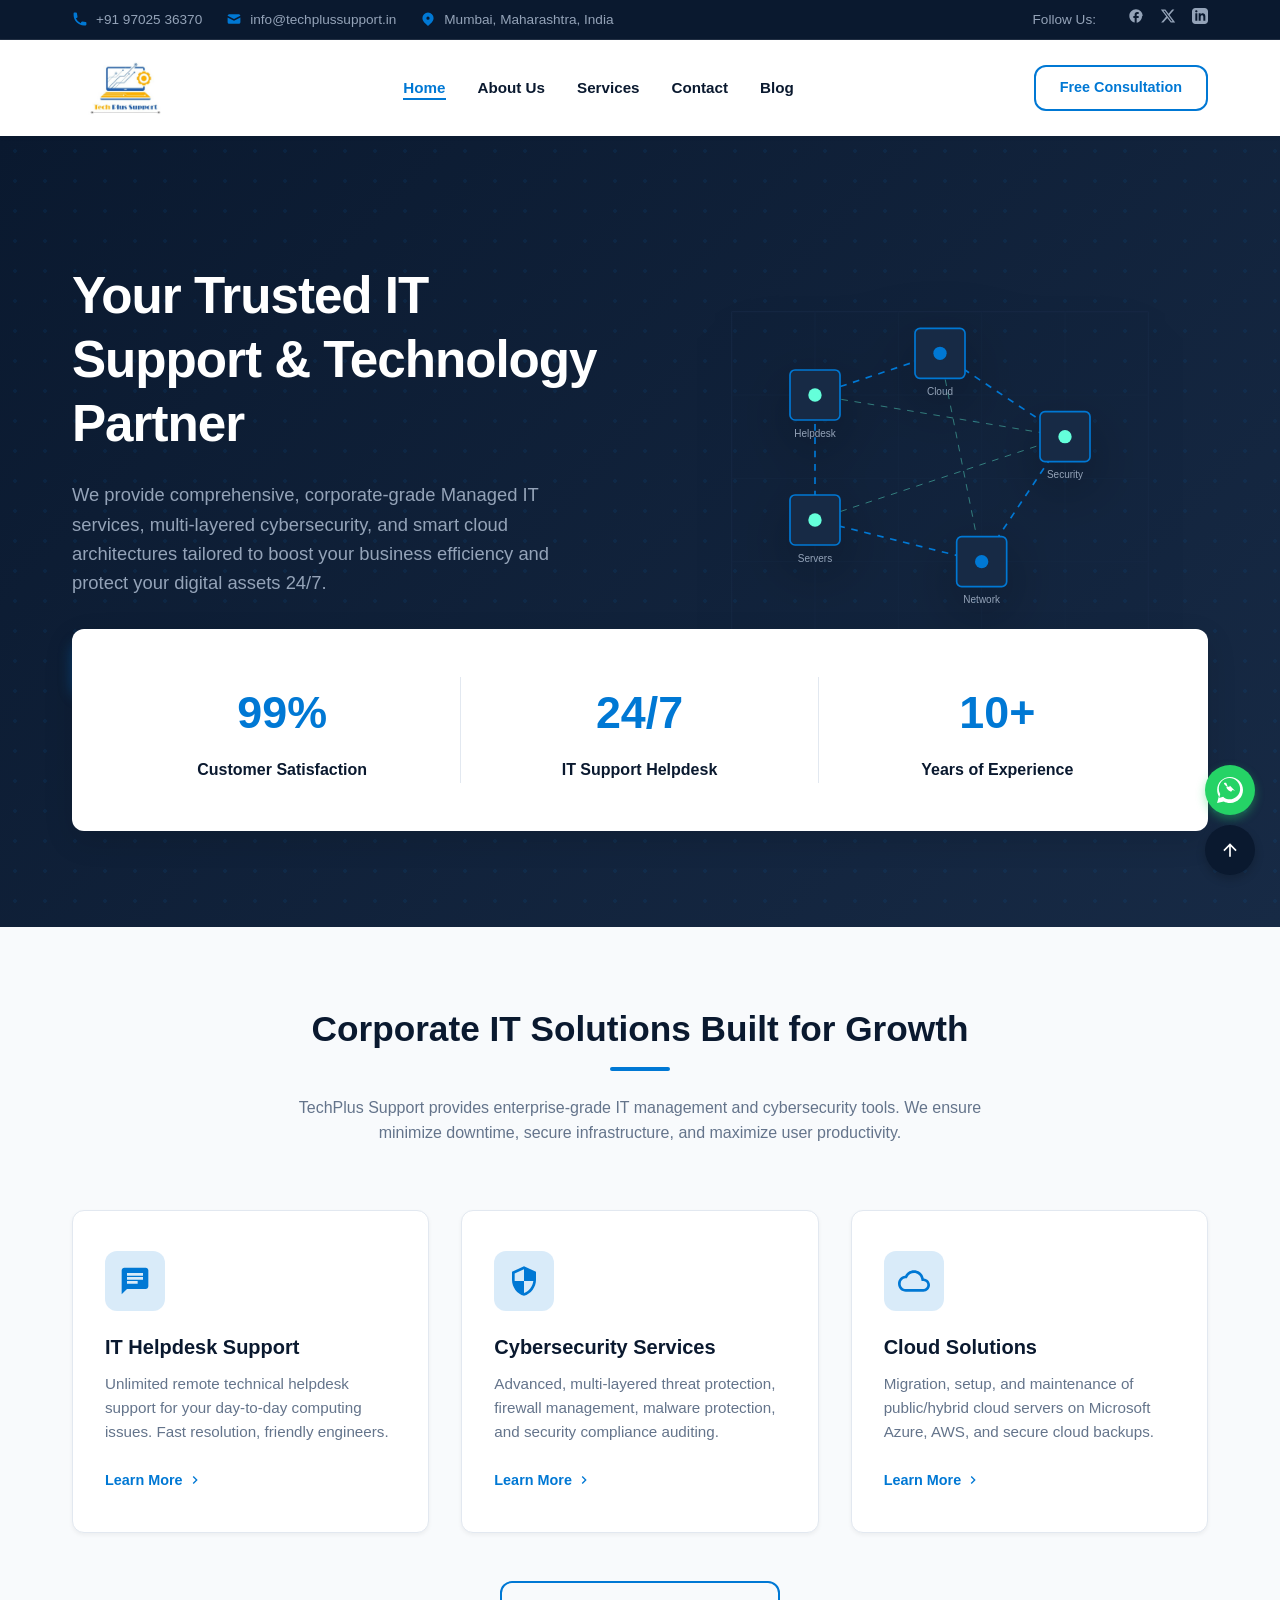
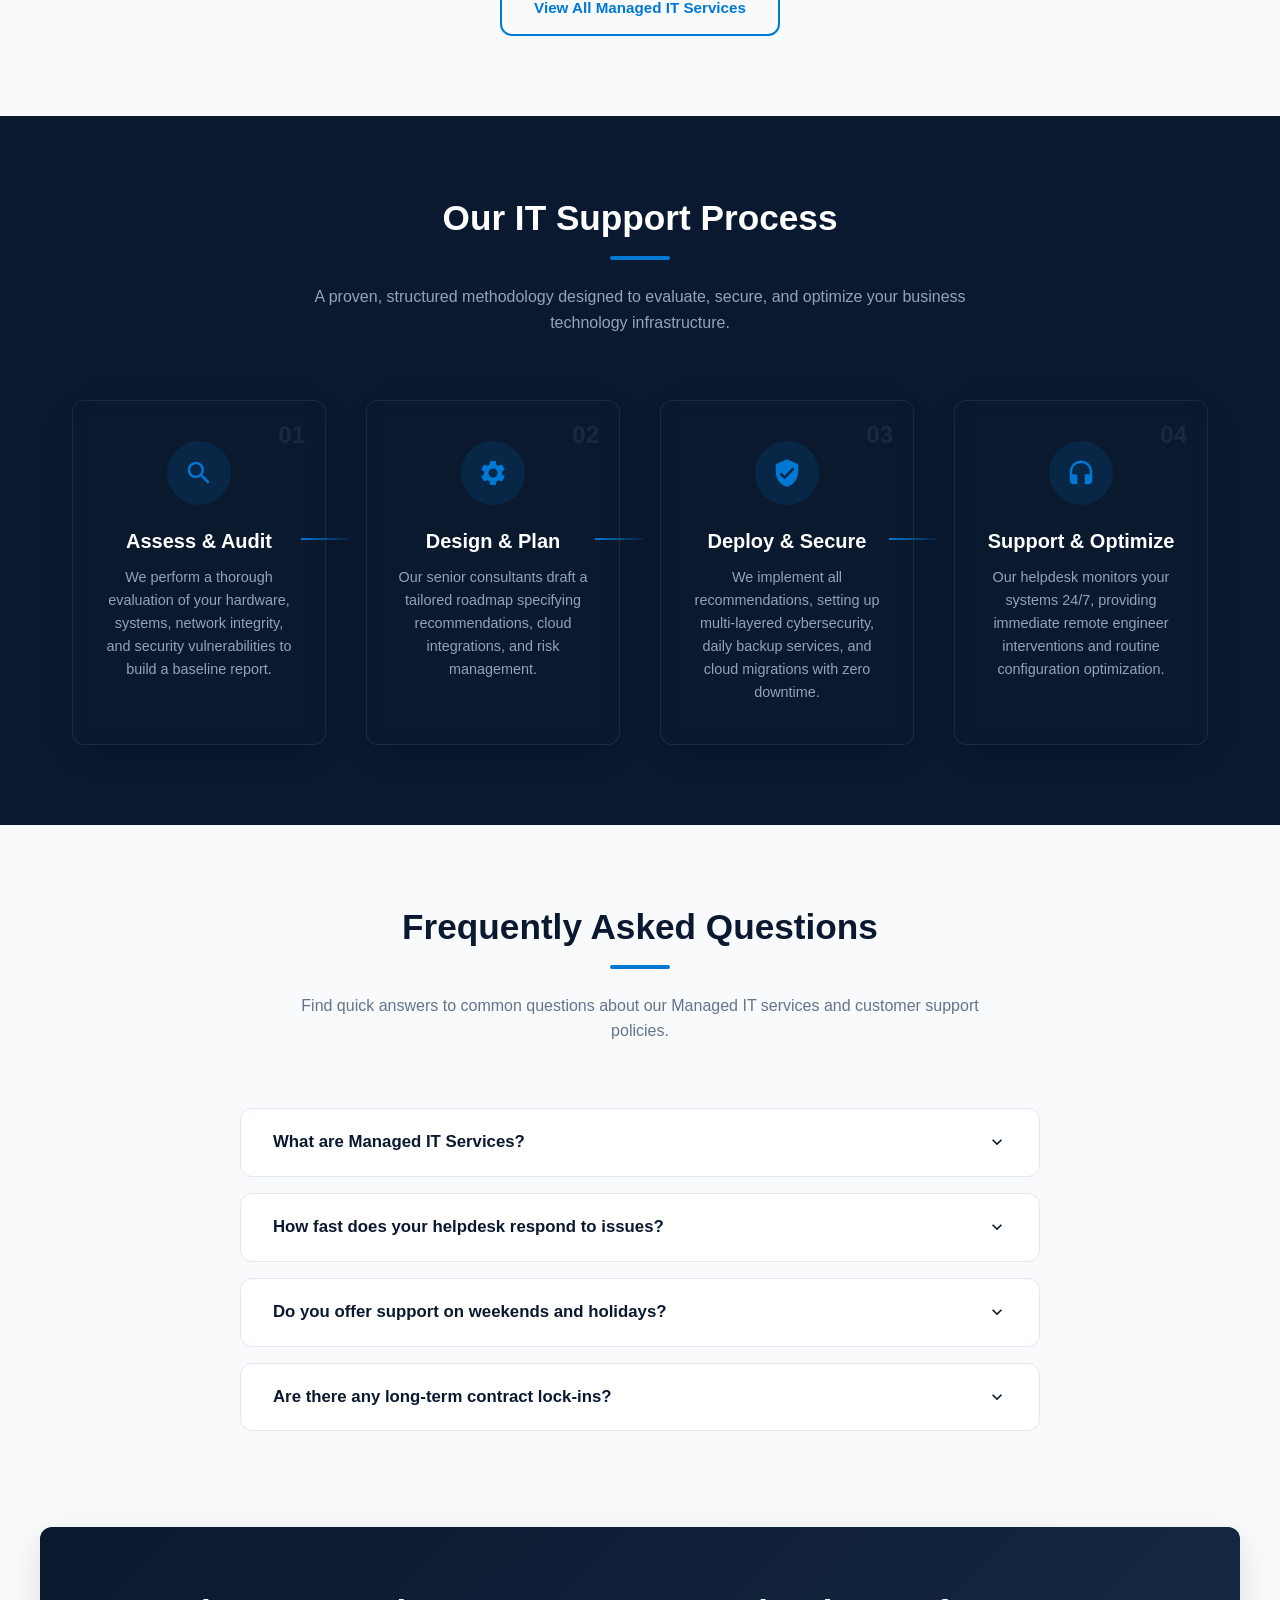
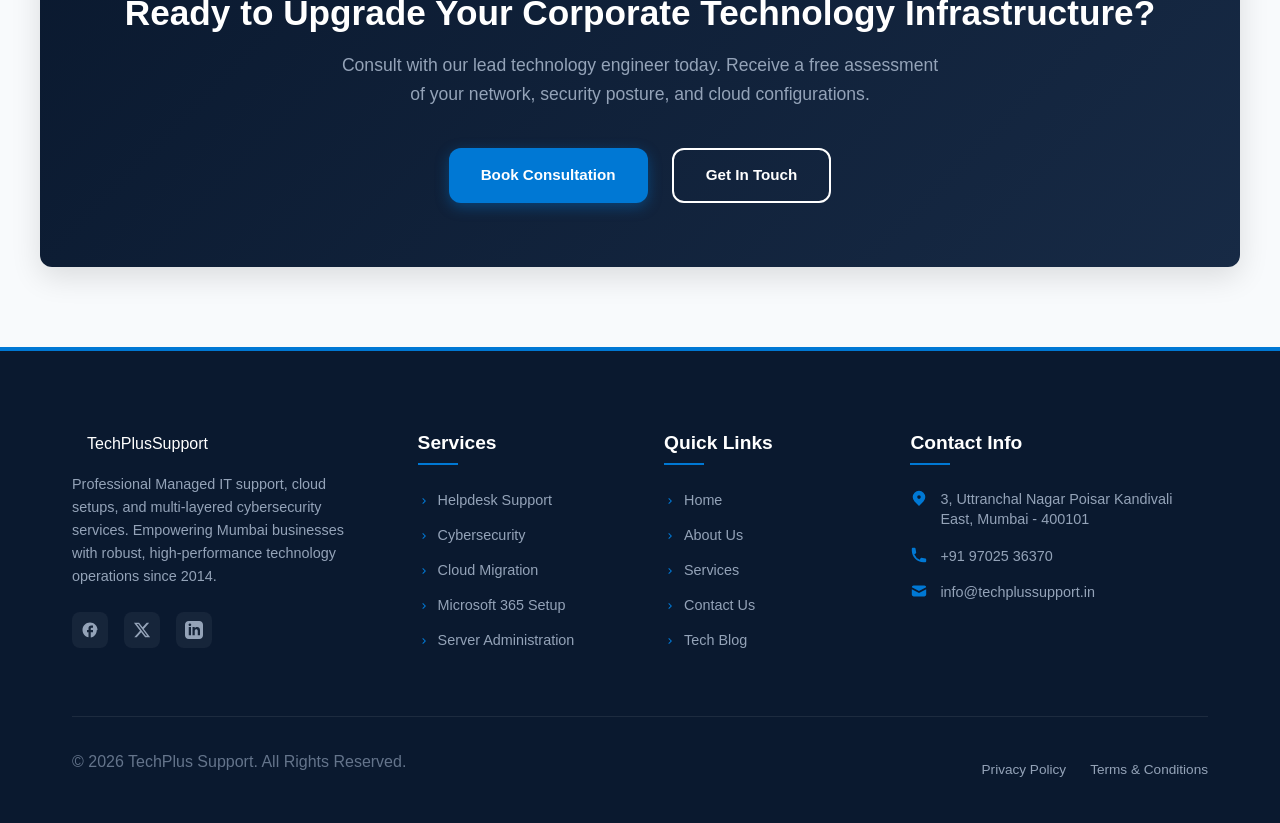
==== commit 9b343909: "Add files via upload" ====
--- a/index.html
+++ b/index.html
@@ -210,64 +210,54 @@
     </div>
   </section>
 
-  <!-- High-End Section: Testimonials Carousel -->
-  <section class="section section-bg-dark testimonials-section">
+  <!-- High-End Section: Our IT Support Process -->
+  <section class="section section-bg-dark process-section">
     <div class="container">
       <div class="section-header">
-        <h2>What Our Clients Say</h2>
-        <p>Discover how TechPlus Support helps enterprises, startups, and mid-sized businesses streamline operations and secure their data.</p>
-      </div>
-
-      <div class="carousel-container">
-        <div class="carousel-track">
-          <!-- Slide 1 -->
-          <div class="carousel-slide">
-            <div class="testimonial-card">
-              <p class="testimonial-text">"TechPlus Support transformed our office infrastructure. Their team migrated us to Microsoft 365 and secured our database flawlessly. Their 24/7 helpdesk has reduced our IT downtime to near zero."</p>
-              <div class="testimonial-author">
-                <div class="author-info">
-                  <div class="author-name">Rajesh Mehta</div>
-                  <div class="author-title">Operations Director, FinTech Solutions India</div>
-                </div>
-              </div>
-            </div>
-          </div>
-          <!-- Slide 2 -->
-          <div class="carousel-slide">
-            <div class="testimonial-card">
-              <p class="testimonial-text">"Since outsourcing our server management and cybersecurity monitoring to TechPlus Support, we sleep easy at night. Their engineers are responsive, friendly, and highly skilled."</p>
-              <div class="testimonial-author">
-                <div class="author-info">
-                  <div class="author-name">Anjali Sharma</div>
-                  <div class="author-title">Chief Technology Officer, Core Retail Corp</div>
-                </div>
-              </div>
-            </div>
-          </div>
-          <!-- Slide 3 -->
-          <div class="carousel-slide">
-            <div class="testimonial-card">
-              <p class="testimonial-text">"Excellent remote support response. Whenever our employee laptops have software bugs or Microsoft accounts get locked out, TechPlus team resolves it within 15 minutes."</p>
-              <div class="testimonial-author">
-                <div class="author-info">
-                  <div class="author-name">David D'Souza</div>
-                  <div class="author-title">HR Manager, Creative Pixels Agency</div>
-                </div>
-              </div>
-            </div>
-          </div>
-        </div>
-
-        <!-- Controls -->
-        <div class="carousel-nav">
-          <button class="carousel-btn prev" aria-label="Previous testimonial">
-            <svg viewBox="0 0 24 24"><path d="M15.41 7.41L14 6l-6 6 6 6 1.41-1.41L10.83 12z"/></svg>
-          </button>
-          <button class="carousel-btn next" aria-label="Next testimonial">
-            <svg viewBox="0 0 24 24"><path d="M8.59 16.59L13.17 12 8.59 7.41 10 6l6 6-6 6 1.41-1.41z"/></svg>
-          </button>
-        </div>
-        <div class="carousel-dots"></div>
+        <h2>Our IT Support Process</h2>
+        <p>A proven, structured methodology designed to evaluate, secure, and optimize your business technology infrastructure.</p>
+      </div>
+
+      <div class="process-grid">
+        <!-- Step 1 -->
+        <div class="process-card-dark">
+          <div class="process-step-number-dark">01</div>
+          <div class="process-icon">
+            <svg viewBox="0 0 24 24"><path d="M15.5 14h-.79l-.28-.27C15.41 12.59 16 11.11 16 9.5 16 5.91 13.09 3 9.5 3S3 5.91 3 9.5 5.91 16 9.5 16c1.61 0 3.09-.59 4.23-1.57l.27.28v.79l5 4.99L20.49 19l-4.99-5zm-6 0C7.01 14 5 11.99 5 9.5S7.01 5 9.5 5 14 7.01 14 9.5 11.99 14 9.5 14z"/></svg>
+          </div>
+          <h3>Assess & Audit</h3>
+          <p>We perform a thorough evaluation of your hardware, systems, network integrity, and security vulnerabilities to build a baseline report.</p>
+        </div>
+
+        <!-- Step 2 -->
+        <div class="process-card-dark">
+          <div class="process-step-number-dark">02</div>
+          <div class="process-icon">
+            <svg viewBox="0 0 24 24"><path d="M19.14 12.94c.04-.3.06-.61.06-.94 0-.32-.02-.64-.07-.94l2.03-1.58c.18-.14.23-.41.12-.61l-1.92-3.32c-.12-.22-.37-.29-.59-.22l-2.39.96c-.5-.38-1.03-.7-1.62-.94l-.36-2.54c-.04-.24-.24-.41-.48-.41h-3.84c-.24 0-.43.17-.47.41l-.36 2.54c-.59.24-1.13.57-1.62.94l-2.39-.96c-.22-.08-.47 0-.59.22L2.74 8.87c-.12.21-.08.47.12.61l2.03 1.58c-.05.3-.09.63-.09.94s.02.64.07.94l-2.03 1.58c-.18.14-.23.41-.12.61l1.92 3.32c.12.22.37.29.59.22l2.39-.96c.5.38 1.03.7 1.62.94l.36 2.54c.05.24.24.41.48.41h3.84c.24 0 .44-.17.47-.41l.36-2.54c.59-.24 1.13-.56 1.62-.94l2.39.96c.22.08.47 0 .59-.22l1.92-3.32c.12-.22.07-.47-.12-.61l-2.01-1.58zM12 15.6c-1.98 0-3.6-1.62-3.6-3.6s1.62-3.6 3.6-3.6 3.6 1.62 3.6 3.6-1.62 3.6-3.6 3.6z"/></svg>
+          </div>
+          <h3>Design & Plan</h3>
+          <p>Our senior consultants draft a tailored roadmap specifying recommendations, cloud integrations, and risk management.</p>
+        </div>
+
+        <!-- Step 3 -->
+        <div class="process-card-dark">
+          <div class="process-step-number-dark">03</div>
+          <div class="process-icon">
+            <svg viewBox="0 0 24 24"><path d="M12 1L3 5v6c0 5.55 3.84 10.74 9 12 5.16-1.26 9-6.45 9-12V5l-9-4zm-2 16l-4-4 1.41-1.41L10 14.17l6.59-6.59L18 9l-8 8z"/></svg>
+          </div>
+          <h3>Deploy & Secure</h3>
+          <p>We implement all recommendations, setting up multi-layered cybersecurity, daily backup services, and cloud migrations with zero downtime.</p>
+        </div>
+
+        <!-- Step 4 -->
+        <div class="process-card-dark">
+          <div class="process-step-number-dark">04</div>
+          <div class="process-icon">
+            <svg viewBox="0 0 24 24"><path d="M12 2c-4.97 0-9 4.03-9 9v7c0 1.66 1.34 3 3 3h3v-8H5v-2c0-3.87 3.13-7 7-7s7 3.13 7 7v2h-4v8h3c1.66 0 3-1.34 3-3v-7c0-4.97-4.03-9-9-9z"/></svg>
+          </div>
+          <h3>Support & Optimize</h3>
+          <p>Our helpdesk monitors your systems 24/7, providing immediate remote engineer interventions and routine configuration optimization.</p>
+        </div>
       </div>
     </div>
   </section>
--- a/css/style.css
+++ b/css/style.css
@@ -650,132 +650,93 @@
   margin-bottom: 0;
 }
 
-/* Testimonials Carousel Section */
-.testimonials-section {
+/* Our IT Support Process Section */
+.process-section {
   position: relative;
 }
 
-.carousel-container {
-  max-width: 800px;
-  margin: 0 auto;
-  position: relative;
-  overflow: hidden;
-}
-
-.carousel-track {
-  display: flex;
-  transition: transform var(--transition-normal);
-}
-
-.carousel-slide {
-  min-width: 100%;
-  padding: 1rem 2rem;
-  box-sizing: border-box;
-}
-
-.testimonial-card {
-  background-color: var(--bg-white);
+.process-grid {
+  display: grid;
+  grid-template-columns: repeat(auto-fit, minmax(220px, 1fr));
+  gap: 2.5rem;
+  margin-top: 3.5rem;
+}
+
+.process-card-dark {
+  background: rgba(10, 25, 47, 0.4);
+  backdrop-filter: blur(10px);
+  -webkit-backdrop-filter: blur(10px);
+  border: 1px solid rgba(255, 255, 255, 0.08);
   border-radius: var(--border-radius);
-  padding: 3rem;
-  box-shadow: var(--shadow-md);
+  padding: 2.5rem 1.75rem;
   text-align: center;
   position: relative;
-}
-
-.testimonial-card::before {
-  content: '“';
+  transition: var(--transition-normal);
+  display: flex;
+  flex-direction: column;
+  align-items: center;
+  box-shadow: 0 10px 30px -15px rgba(2, 12, 27, 0.7);
+}
+
+.process-card-dark:hover {
+  transform: translateY(-8px);
+  border-color: var(--accent-color);
+  box-shadow: 0 20px 30px -15px rgba(2, 12, 27, 0.9);
+}
+
+/* Connecting lines between process steps on large screens */
+@media (min-width: 1200px) {
+  .process-card-dark:not(:last-child)::after {
+    content: '';
+    position: absolute;
+    top: 40%;
+    right: -1.5rem;
+    width: 3rem;
+    height: 2px;
+    background: linear-gradient(to right, var(--accent-color), rgba(0, 120, 212, 0.1));
+    z-index: 2;
+  }
+}
+
+.process-step-number-dark {
   position: absolute;
   top: 15px;
-  left: 30px;
-  font-size: 8rem;
-  line-height: 1;
-  font-family: serif;
-  color: rgba(0, 120, 212, 0.1);
-}
-
-.testimonial-text {
-  font-size: 1.15rem;
-  font-style: italic;
-  color: var(--text-dark);
-  margin-bottom: 2rem;
-  position: relative;
-  z-index: 2;
-}
-
-.testimonial-author {
+  right: 20px;
+  font-size: 1.5rem;
+  font-weight: 800;
+  color: rgba(255, 255, 255, 0.07);
+  font-family: var(--font-secondary);
+}
+
+.process-icon {
+  width: 64px;
+  height: 64px;
+  border-radius: 50%;
+  background-color: var(--accent-glow);
   display: flex;
   align-items: center;
   justify-content: center;
-  gap: 1rem;
-}
-
-.author-info {
-  text-align: left;
-}
-
-.author-name {
+  margin-bottom: 1.5rem;
+}
+
+.process-icon svg {
+  width: 30px;
+  height: 30px;
+  fill: var(--accent-color);
+}
+
+.process-card-dark h3 {
+  font-size: 1.25rem;
+  margin-bottom: 0.75rem;
+  color: #ffffff;
   font-weight: 700;
-  color: var(--primary-color);
-}
-
-.author-title {
-  font-size: 0.85rem;
-  color: var(--text-light);
-}
-
-.carousel-nav {
-  display: flex;
-  justify-content: center;
-  gap: 1.5rem;
-  margin-top: 2rem;
-}
-
-.carousel-btn {
-  background-color: var(--bg-white);
-  border: 1px solid var(--border-color);
-  width: 44px;
-  height: 44px;
-  border-radius: 50%;
-  cursor: pointer;
-  display: flex;
-  align-items: center;
-  justify-content: center;
-  box-shadow: var(--shadow-sm);
-  transition: var(--transition-fast);
-}
-
-.carousel-btn:hover {
-  background-color: var(--accent-color);
-  color: var(--bg-white);
-  border-color: var(--accent-color);
-}
-
-.carousel-btn svg {
-  width: 20px;
-  height: 20px;
-  fill: currentColor;
-}
-
-.carousel-dots {
-  display: flex;
-  justify-content: center;
-  gap: 0.5rem;
-  margin-top: 1.5rem;
-}
-
-.carousel-dot {
-  width: 10px;
-  height: 10px;
-  border-radius: 50%;
-  background-color: var(--border-color);
-  cursor: pointer;
-  transition: var(--transition-fast);
-}
-
-.carousel-dot.active {
-  background-color: var(--accent-color);
-  width: 24px;
-  border-radius: 5px;
+}
+
+.process-card-dark p {
+  font-size: 0.9rem;
+  color: var(--text-muted);
+  line-height: 1.6;
+  margin-bottom: 0;
 }
 
 /* FAQ Section */
